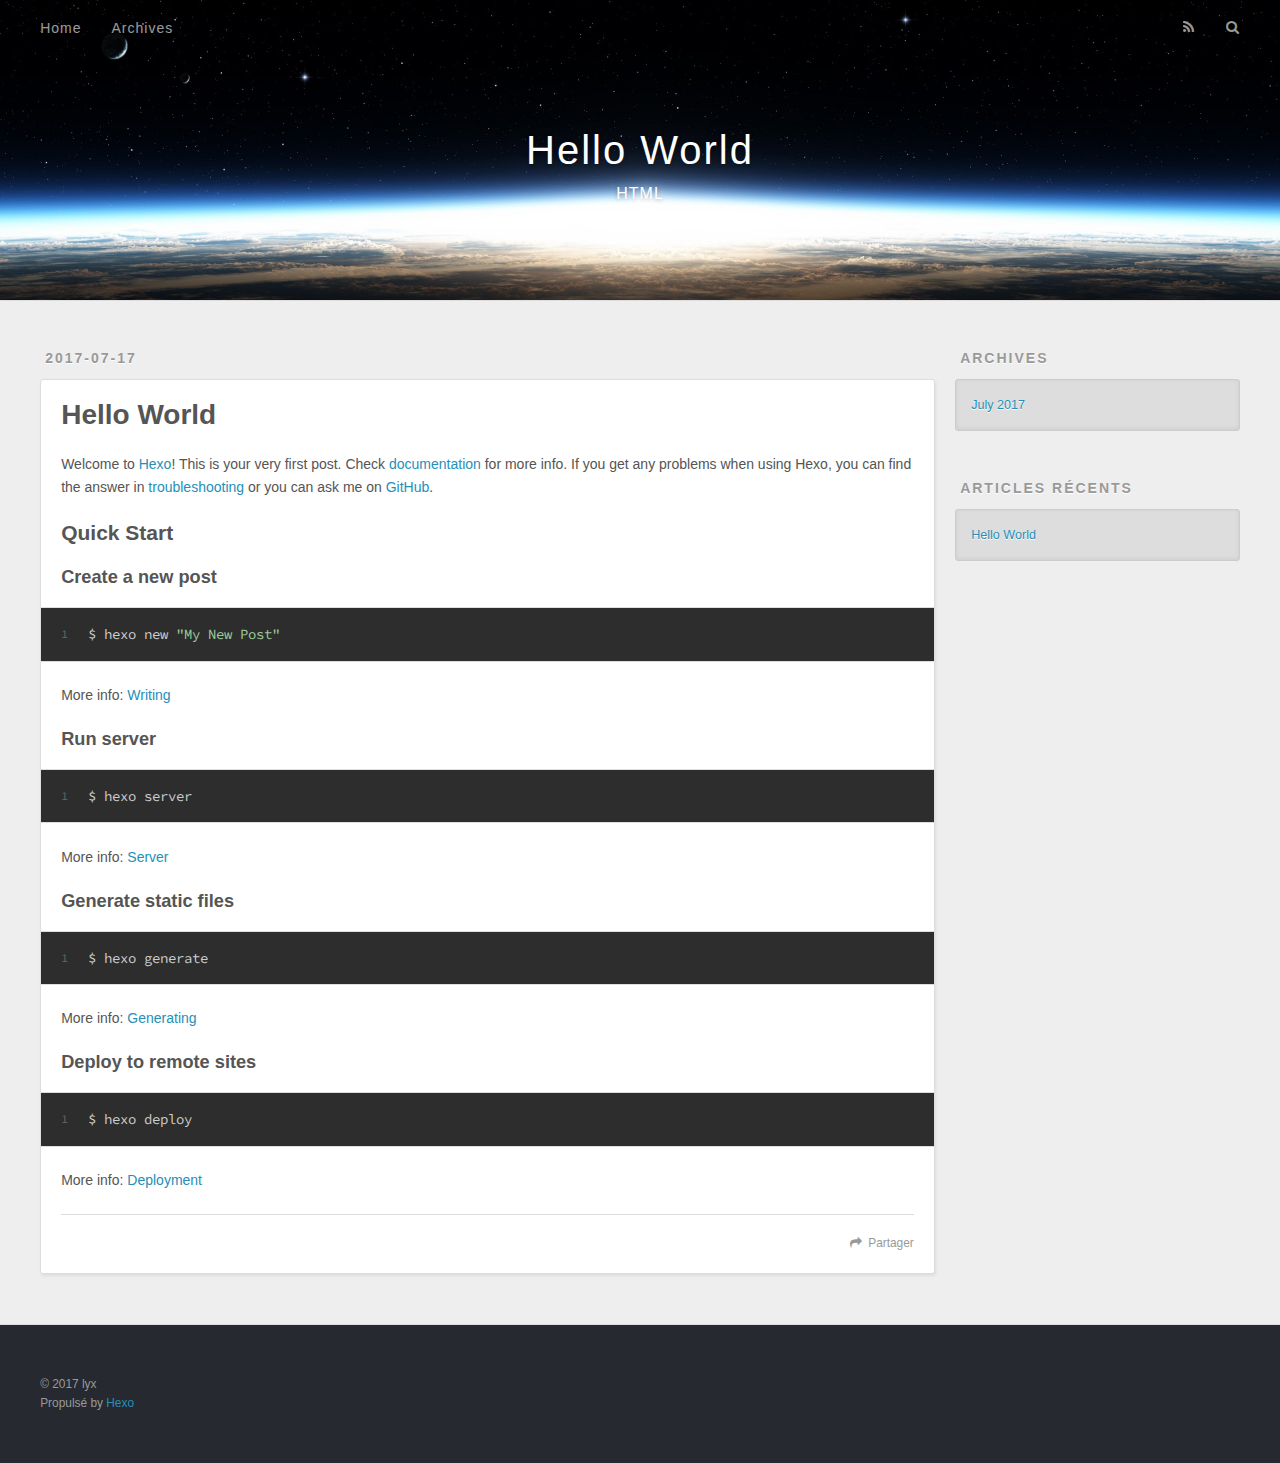
==== index.html @ d77c3e60 "Site updated: 2017-07-17 14:31:34" ====
<!DOCTYPE html>
<html>
<head>
  <meta charset="utf-8">
  
  <title>Hello World</title>
  <meta name="viewport" content="width=device-width, initial-scale=1, maximum-scale=1">
  <meta name="description" content="my blog">
<meta property="og:type" content="website">
<meta property="og:title" content="Hello World">
<meta property="og:url" content="http://yoursite.com/index.html">
<meta property="og:site_name" content="Hello World">
<meta property="og:description" content="my blog">
<meta name="twitter:card" content="summary">
<meta name="twitter:title" content="Hello World">
<meta name="twitter:description" content="my blog">
  
    <link rel="alternate" href="/atom.xml" title="Hello World" type="application/atom+xml">
  
  
    <link rel="icon" href="/favicon.png">
  
  
    <link href="//fonts.googleapis.com/css?family=Source+Code+Pro" rel="stylesheet" type="text/css">
  
  <link rel="stylesheet" href="/css/style.css">
  

</head>

<body>
  <div id="container">
    <div id="wrap">
      <header id="header">
  <div id="banner"></div>
  <div id="header-outer" class="outer">
    <div id="header-title" class="inner">
      <h1 id="logo-wrap">
        <a href="/" id="logo">Hello World</a>
      </h1>
      
        <h2 id="subtitle-wrap">
          <a href="/" id="subtitle">HTML</a>
        </h2>
      
    </div>
    <div id="header-inner" class="inner">
      <nav id="main-nav">
        <a id="main-nav-toggle" class="nav-icon"></a>
        
          <a class="main-nav-link" href="/">Home</a>
        
          <a class="main-nav-link" href="/archives">Archives</a>
        
      </nav>
      <nav id="sub-nav">
        
          <a id="nav-rss-link" class="nav-icon" href="/atom.xml" title="Flux RSS"></a>
        
        <a id="nav-search-btn" class="nav-icon" title="Rechercher"></a>
      </nav>
      <div id="search-form-wrap">
        <form action="//google.com/search" method="get" accept-charset="UTF-8" class="search-form"><input type="search" name="q" class="search-form-input" placeholder="Search"><button type="submit" class="search-form-submit">&#xF002;</button><input type="hidden" name="sitesearch" value="http://yoursite.com"></form>
      </div>
    </div>
  </div>
</header>
      <div class="outer">
        <section id="main">
  
    <article id="post-hello-world" class="article article-type-post" itemscope itemprop="blogPost">
  <div class="article-meta">
    <a href="/2017/07/17/hello-world/" class="article-date">
  <time datetime="2017-07-17T02:38:57.571Z" itemprop="datePublished">2017-07-17</time>
</a>
    
  </div>
  <div class="article-inner">
    
    
      <header class="article-header">
        
  
    <h1 itemprop="name">
      <a class="article-title" href="/2017/07/17/hello-world/">Hello World</a>
    </h1>
  

      </header>
    
    <div class="article-entry" itemprop="articleBody">
      
        <p>Welcome to <a href="https://hexo.io/" target="_blank" rel="external">Hexo</a>! This is your very first post. Check <a href="https://hexo.io/docs/" target="_blank" rel="external">documentation</a> for more info. If you get any problems when using Hexo, you can find the answer in <a href="https://hexo.io/docs/troubleshooting.html" target="_blank" rel="external">troubleshooting</a> or you can ask me on <a href="https://github.com/hexojs/hexo/issues" target="_blank" rel="external">GitHub</a>.</p>
<h2 id="Quick-Start"><a href="#Quick-Start" class="headerlink" title="Quick Start"></a>Quick Start</h2><h3 id="Create-a-new-post"><a href="#Create-a-new-post" class="headerlink" title="Create a new post"></a>Create a new post</h3><figure class="highlight bash"><table><tr><td class="gutter"><pre><div class="line">1</div></pre></td><td class="code"><pre><div class="line">$ hexo new <span class="string">"My New Post"</span></div></pre></td></tr></table></figure>
<p>More info: <a href="https://hexo.io/docs/writing.html" target="_blank" rel="external">Writing</a></p>
<h3 id="Run-server"><a href="#Run-server" class="headerlink" title="Run server"></a>Run server</h3><figure class="highlight bash"><table><tr><td class="gutter"><pre><div class="line">1</div></pre></td><td class="code"><pre><div class="line">$ hexo server</div></pre></td></tr></table></figure>
<p>More info: <a href="https://hexo.io/docs/server.html" target="_blank" rel="external">Server</a></p>
<h3 id="Generate-static-files"><a href="#Generate-static-files" class="headerlink" title="Generate static files"></a>Generate static files</h3><figure class="highlight bash"><table><tr><td class="gutter"><pre><div class="line">1</div></pre></td><td class="code"><pre><div class="line">$ hexo generate</div></pre></td></tr></table></figure>
<p>More info: <a href="https://hexo.io/docs/generating.html" target="_blank" rel="external">Generating</a></p>
<h3 id="Deploy-to-remote-sites"><a href="#Deploy-to-remote-sites" class="headerlink" title="Deploy to remote sites"></a>Deploy to remote sites</h3><figure class="highlight bash"><table><tr><td class="gutter"><pre><div class="line">1</div></pre></td><td class="code"><pre><div class="line">$ hexo deploy</div></pre></td></tr></table></figure>
<p>More info: <a href="https://hexo.io/docs/deployment.html" target="_blank" rel="external">Deployment</a></p>

      
    </div>
    <footer class="article-footer">
      <a data-url="http://yoursite.com/2017/07/17/hello-world/" data-id="cj57rt9ss0000copd40icc1t7" class="article-share-link">Partager</a>
      
      
    </footer>
  </div>
  
</article>


  

</section>
        
          <aside id="sidebar">
  
    

  
    

  
    
  
    
  <div class="widget-wrap">
    <h3 class="widget-title">Archives</h3>
    <div class="widget">
      <ul class="archive-list"><li class="archive-list-item"><a class="archive-list-link" href="/archives/2017/07/">July 2017</a></li></ul>
    </div>
  </div>


  
    
  <div class="widget-wrap">
    <h3 class="widget-title">Articles récents</h3>
    <div class="widget">
      <ul>
        
          <li>
            <a href="/2017/07/17/hello-world/">Hello World</a>
          </li>
        
      </ul>
    </div>
  </div>

  
</aside>
        
      </div>
      <footer id="footer">
  
  <div class="outer">
    <div id="footer-info" class="inner">
      &copy; 2017 lyx<br>
      Propulsé by <a href="http://hexo.io/" target="_blank">Hexo</a>
    </div>
  </div>
</footer>
    </div>
    <nav id="mobile-nav">
  
    <a href="/" class="mobile-nav-link">Home</a>
  
    <a href="/archives" class="mobile-nav-link">Archives</a>
  
</nav>
    

<script src="//ajax.googleapis.com/ajax/libs/jquery/2.0.3/jquery.min.js"></script>


  <link rel="stylesheet" href="/fancybox/jquery.fancybox.css">
  <script src="/fancybox/jquery.fancybox.pack.js"></script>


<script src="/js/script.js"></script>

  </div>
</body>
</html>
---- css/style.css ----
body {
  width: 100%;
}
body:before,
body:after {
  content: "";
  display: table;
}
body:after {
  clear: both;
}
html,
body,
div,
span,
applet,
object,
iframe,
h1,
h2,
h3,
h4,
h5,
h6,
p,
blockquote,
pre,
a,
abbr,
acronym,
address,
big,
cite,
code,
del,
dfn,
em,
img,
ins,
kbd,
q,
s,
samp,
small,
strike,
strong,
sub,
sup,
tt,
var,
dl,
dt,
dd,
ol,
ul,
li,
fieldset,
form,
label,
legend,
table,
caption,
tbody,
tfoot,
thead,
tr,
th,
td {
  margin: 0;
  padding: 0;
  border: 0;
  outline: 0;
  font-weight: inherit;
  font-style: inherit;
  font-family: inherit;
  font-size: 100%;
  vertical-align: baseline;
}
body {
  line-height: 1;
  color: #000;
  background: #fff;
}
ol,
ul {
  list-style: none;
}
table {
  border-collapse: separate;
  border-spacing: 0;
  vertical-align: middle;
}
caption,
th,
td {
  text-align: left;
  font-weight: normal;
  vertical-align: middle;
}
a img {
  border: none;
}
input,
button {
  margin: 0;
  padding: 0;
}
input::-moz-focus-inner,
button::-moz-focus-inner {
  border: 0;
  padding: 0;
}
@font-face {
  font-family: FontAwesome;
  font-style: normal;
  font-weight: normal;
  src: url("fonts/fontawesome-webfont.eot?v=#4.0.3");
  src: url("fonts/fontawesome-webfont.eot?#iefix&v=#4.0.3") format("embedded-opentype"), url("fonts/fontawesome-webfont.woff?v=#4.0.3") format("woff"), url("fonts/fontawesome-webfont.ttf?v=#4.0.3") format("truetype"), url("fonts/fontawesome-webfont.svg#fontawesomeregular?v=#4.0.3") format("svg");
}
html,
body,
#container {
  height: 100%;
}
body {
  background: #eee;
  font: 14px "Helvetica Neue", Helvetica, Arial, sans-serif;
  -webkit-text-size-adjust: 100%;
}
.outer {
  max-width: 1220px;
  margin: 0 auto;
  padding: 0 20px;
}
.outer:before,
.outer:after {
  content: "";
  display: table;
}
.outer:after {
  clear: both;
}
.inner {
  display: inline;
  float: left;
  width: 98.33333333333333%;
  margin: 0 0.833333333333333%;
}
.left,
.alignleft {
  float: left;
}
.right,
.alignright {
  float: right;
}
.clear {
  clear: both;
}
#container {
  position: relative;
}
.mobile-nav-on {
  overflow: hidden;
}
#wrap {
  height: 100%;
  width: 100%;
  position: absolute;
  top: 0;
  left: 0;
  -webkit-transition: 0.2s ease-out;
  -moz-transition: 0.2s ease-out;
  -ms-transition: 0.2s ease-out;
  transition: 0.2s ease-out;
  z-index: 1;
  background: #eee;
}
.mobile-nav-on #wrap {
  left: 280px;
}
@media screen and (min-width: 768px) {
  #main {
    display: inline;
    float: left;
    width: 73.33333333333333%;
    margin: 0 0.833333333333333%;
  }
}
.article-date,
.article-category-link,
.archive-year,
.widget-title {
  text-decoration: none;
  text-transform: uppercase;
  letter-spacing: 2px;
  color: #999;
  margin-bottom: 1em;
  margin-left: 5px;
  line-height: 1em;
  text-shadow: 0 1px #fff;
  font-weight: bold;
}
.article-inner,
.archive-article-inner {
  background: #fff;
  -webkit-box-shadow: 1px 2px 3px #ddd;
  box-shadow: 1px 2px 3px #ddd;
  border: 1px solid #ddd;
  border-radius: 3px;
}
.article-entry h1,
.widget h1 {
  font-size: 2em;
}
.article-entry h2,
.widget h2 {
  font-size: 1.5em;
}
.article-entry h3,
.widget h3 {
  font-size: 1.3em;
}
.article-entry h4,
.widget h4 {
  font-size: 1.2em;
}
.article-entry h5,
.widget h5 {
  font-size: 1em;
}
.article-entry h6,
.widget h6 {
  font-size: 1em;
  color: #999;
}
.article-entry hr,
.widget hr {
  border: 1px dashed #ddd;
}
.article-entry strong,
.widget strong {
  font-weight: bold;
}
.article-entry em,
.widget em,
.article-entry cite,
.widget cite {
  font-style: italic;
}
.article-entry sup,
.widget sup,
.article-entry sub,
.widget sub {
  font-size: 0.75em;
  line-height: 0;
  position: relative;
  vertical-align: baseline;
}
.article-entry sup,
.widget sup {
  top: -0.5em;
}
.article-entry sub,
.widget sub {
  bottom: -0.2em;
}
.article-entry small,
.widget small {
  font-size: 0.85em;
}
.article-entry acronym,
.widget acronym,
.article-entry abbr,
.widget abbr {
  border-bottom: 1px dotted;
}
.article-entry ul,
.widget ul,
.article-entry ol,
.widget ol,
.article-entry dl,
.widget dl {
  margin: 0 20px;
  line-height: 1.6em;
}
.article-entry ul ul,
.widget ul ul,
.article-entry ol ul,
.widget ol ul,
.article-entry ul ol,
.widget ul ol,
.article-entry ol ol,
.widget ol ol {
  margin-top: 0;
  margin-bottom: 0;
}
.article-entry ul,
.widget ul {
  list-style: disc;
}
.article-entry ol,
.widget ol {
  list-style: decimal;
}
.article-entry dt,
.widget dt {
  font-weight: bold;
}
#header {
  height: 300px;
  position: relative;
  border-bottom: 1px solid #ddd;
}
#header:before,
#header:after {
  content: "";
  position: absolute;
  left: 0;
  right: 0;
  height: 40px;
}
#header:before {
  top: 0;
  background: -webkit-linear-gradient(rgba(0,0,0,0.2), transparent);
  background: -moz-linear-gradient(rgba(0,0,0,0.2), transparent);
  background: -ms-linear-gradient(rgba(0,0,0,0.2), transparent);
  background: linear-gradient(rgba(0,0,0,0.2), transparent);
}
#header:after {
  bottom: 0;
  background: -webkit-linear-gradient(transparent, rgba(0,0,0,0.2));
  background: -moz-linear-gradient(transparent, rgba(0,0,0,0.2));
  background: -ms-linear-gradient(transparent, rgba(0,0,0,0.2));
  background: linear-gradient(transparent, rgba(0,0,0,0.2));
}
#header-outer {
  height: 100%;
  position: relative;
}
#header-inner {
  position: relative;
  overflow: hidden;
}
#banner {
  position: absolute;
  top: 0;
  left: 0;
  width: 100%;
  height: 100%;
  background: url("images/banner.jpg") center #000;
  -webkit-background-size: cover;
  -moz-background-size: cover;
  background-size: cover;
  z-index: -1;
}
#header-title {
  text-align: center;
  height: 40px;
  position: absolute;
  top: 50%;
  left: 0;
  margin-top: -20px;
}
#logo,
#subtitle {
  text-decoration: none;
  color: #fff;
  font-weight: 300;
  text-shadow: 0 1px 4px rgba(0,0,0,0.3);
}
#logo {
  font-size: 40px;
  line-height: 40px;
  letter-spacing: 2px;
}
#subtitle {
  font-size: 16px;
  line-height: 16px;
  letter-spacing: 1px;
}
#subtitle-wrap {
  margin-top: 16px;
}
#main-nav {
  float: left;
  margin-left: -15px;
}
.nav-icon,
.main-nav-link {
  float: left;
  color: #fff;
  opacity: 0.6;
  text-decoration: none;
  text-shadow: 0 1px rgba(0,0,0,0.2);
  -webkit-transition: opacity 0.2s;
  -moz-transition: opacity 0.2s;
  -ms-transition: opacity 0.2s;
  transition: opacity 0.2s;
  display: block;
  padding: 20px 15px;
}
.nav-icon:hover,
.main-nav-link:hover {
  opacity: 1;
}
.nav-icon {
  font-family: FontAwesome;
  text-align: center;
  font-size: 14px;
  width: 14px;
  height: 14px;
  padding: 20px 15px;
  position: relative;
  cursor: pointer;
}
.main-nav-link {
  font-weight: 300;
  letter-spacing: 1px;
}
@media screen and (max-width: 479px) {
  .main-nav-link {
    display: none;
  }
}
#main-nav-toggle {
  display: none;
}
#main-nav-toggle:before {
  content: "\f0c9";
}
@media screen and (max-width: 479px) {
  #main-nav-toggle {
    display: block;
  }
}
#sub-nav {
  float: right;
  margin-right: -15px;
}
#nav-rss-link:before {
  content: "\f09e";
}
#nav-search-btn:before {
  content: "\f002";
}
#search-form-wrap {
  position: absolute;
  top: 15px;
  width: 150px;
  height: 30px;
  right: -150px;
  opacity: 0;
  -webkit-transition: 0.2s ease-out;
  -moz-transition: 0.2s ease-out;
  -ms-transition: 0.2s ease-out;
  transition: 0.2s ease-out;
}
#search-form-wrap.on {
  opacity: 1;
  right: 0;
}
@media screen and (max-width: 479px) {
  #search-form-wrap {
    width: 100%;
    right: -100%;
  }
}
.search-form {
  position: absolute;
  top: 0;
  left: 0;
  right: 0;
  background: #fff;
  padding: 5px 15px;
  border-radius: 15px;
  -webkit-box-shadow: 0 0 10px rgba(0,0,0,0.3);
  box-shadow: 0 0 10px rgba(0,0,0,0.3);
}
.search-form-input {
  border: none;
  background: none;
  color: #555;
  width: 100%;
  font: 13px "Helvetica Neue", Helvetica, Arial, sans-serif;
  outline: none;
}
.search-form-input::-webkit-search-results-decoration,
.search-form-input::-webkit-search-cancel-button {
  -webkit-appearance: none;
}
.search-form-submit {
  position: absolute;
  top: 50%;
  right: 10px;
  margin-top: -7px;
  font: 13px FontAwesome;
  border: none;
  background: none;
  color: #bbb;
  cursor: pointer;
}
.search-form-submit:hover,
.search-form-submit:focus {
  color: #777;
}
.article {
  margin: 50px 0;
}
.article-inner {
  overflow: hidden;
}
.article-meta:before,
.article-meta:after {
  content: "";
  display: table;
}
.article-meta:after {
  clear: both;
}
.article-date {
  float: left;
}
.article-category {
  float: left;
  line-height: 1em;
  color: #ccc;
  text-shadow: 0 1px #fff;
  margin-left: 8px;
}
.article-category:before {
  content: "\2022";
}
.article-category-link {
  margin: 0 12px 1em;
}
.article-header {
  padding: 20px 20px 0;
}
.article-title {
  text-decoration: none;
  font-size: 2em;
  font-weight: bold;
  color: #555;
  line-height: 1.1em;
  -webkit-transition: color 0.2s;
  -moz-transition: color 0.2s;
  -ms-transition: color 0.2s;
  transition: color 0.2s;
}
a.article-title:hover {
  color: #258fb8;
}
.article-entry {
  color: #555;
  padding: 0 20px;
}
.article-entry:before,
.article-entry:after {
  content: "";
  display: table;
}
.article-entry:after {
  clear: both;
}
.article-entry p,
.article-entry table {
  line-height: 1.6em;
  margin: 1.6em 0;
}
.article-entry h1,
.article-entry h2,
.article-entry h3,
.article-entry h4,
.article-entry h5,
.article-entry h6 {
  font-weight: bold;
}
.article-entry h1,
.article-entry h2,
.article-entry h3,
.article-entry h4,
.article-entry h5,
.article-entry h6 {
  line-height: 1.1em;
  margin: 1.1em 0;
}
.article-entry a {
  color: #258fb8;
  text-decoration: none;
}
.article-entry a:hover {
  text-decoration: underline;
}
.article-entry ul,
.article-entry ol,
.article-entry dl {
  margin-top: 1.6em;
  margin-bottom: 1.6em;
}
.article-entry img,
.article-entry video {
  max-width: 100%;
  height: auto;
  display: block;
  margin: auto;
}
.article-entry iframe {
  border: none;
}
.article-entry table {
  width: 100%;
  border-collapse: collapse;
  border-spacing: 0;
}
.article-entry th {
  font-weight: bold;
  border-bottom: 3px solid #ddd;
  padding-bottom: 0.5em;
}
.article-entry td {
  border-bottom: 1px solid #ddd;
  padding: 10px 0;
}
.article-entry blockquote {
  font-family: Georgia, "Times New Roman", serif;
  font-size: 1.4em;
  margin: 1.6em 20px;
  text-align: center;
}
.article-entry blockquote footer {
  font-size: 14px;
  margin: 1.6em 0;
  font-family: "Helvetica Neue", Helvetica, Arial, sans-serif;
}
.article-entry blockquote footer cite:before {
  content: "—";
  padding: 0 0.5em;
}
.article-entry .pullquote {
  text-align: left;
  width: 45%;
  margin: 0;
}
.article-entry .pullquote.left {
  margin-left: 0.5em;
  margin-right: 1em;
}
.article-entry .pullquote.right {
  margin-right: 0.5em;
  margin-left: 1em;
}
.article-entry .caption {
  color: #999;
  display: block;
  font-size: 0.9em;
  margin-top: 0.5em;
  position: relative;
  text-align: center;
}
.article-entry .video-container {
  position: relative;
  padding-top: 56.25%;
  height: 0;
  overflow: hidden;
}
.article-entry .video-container iframe,
.article-entry .video-container object,
.article-entry .video-container embed {
  position: absolute;
  top: 0;
  left: 0;
  width: 100%;
  height: 100%;
  margin-top: 0;
}
.article-more-link a {
  display: inline-block;
  line-height: 1em;
  padding: 6px 15px;
  border-radius: 15px;
  background: #eee;
  color: #999;
  text-shadow: 0 1px #fff;
  text-decoration: none;
}
.article-more-link a:hover {
  background: #258fb8;
  color: #fff;
  text-decoration: none;
  text-shadow: 0 1px #1e7293;
}
.article-footer {
  font-size: 0.85em;
  line-height: 1.6em;
  border-top: 1px solid #ddd;
  padding-top: 1.6em;
  margin: 0 20px 20px;
}
.article-footer:before,
.article-footer:after {
  content: "";
  display: table;
}
.article-footer:after {
  clear: both;
}
.article-footer a {
  color: #999;
  text-decoration: none;
}
.article-footer a:hover {
  color: #555;
}
.article-tag-list-item {
  float: left;
  margin-right: 10px;
}
.article-tag-list-link:before {
  content: "#";
}
.article-comment-link {
  float: right;
}
.article-comment-link:before {
  content: "\f075";
  font-family: FontAwesome;
  padding-right: 8px;
}
.article-share-link {
  cursor: pointer;
  float: right;
  margin-left: 20px;
}
.article-share-link:before {
  content: "\f064";
  font-family: FontAwesome;
  padding-right: 6px;
}
#article-nav {
  position: relative;
}
#article-nav:before,
#article-nav:after {
  content: "";
  display: table;
}
#article-nav:after {
  clear: both;
}
@media screen and (min-width: 768px) {
  #article-nav {
    margin: 50px 0;
  }
  #article-nav:before {
    width: 8px;
    height: 8px;
    position: absolute;
    top: 50%;
    left: 50%;
    margin-top: -4px;
    margin-left: -4px;
    content: "";
    border-radius: 50%;
    background: #ddd;
    -webkit-box-shadow: 0 1px 2px #fff;
    box-shadow: 0 1px 2px #fff;
  }
}
.article-nav-link-wrap {
  text-decoration: none;
  text-shadow: 0 1px #fff;
  color: #999;
  -webkit-box-sizing: border-box;
  -moz-box-sizing: border-box;
  box-sizing: border-box;
  margin-top: 50px;
  text-align: center;
  display: block;
}
.article-nav-link-wrap:hover {
  color: #555;
}
@media screen and (min-width: 768px) {
  .article-nav-link-wrap {
    width: 50%;
    margin-top: 0;
  }
}
@media screen and (min-width: 768px) {
  #article-nav-newer {
    float: left;
    text-align: right;
    padding-right: 20px;
  }
}
@media screen and (min-width: 768px) {
  #article-nav-older {
    float: right;
    text-align: left;
    padding-left: 20px;
  }
}
.article-nav-caption {
  text-transform: uppercase;
  letter-spacing: 2px;
  color: #ddd;
  line-height: 1em;
  font-weight: bold;
}
#article-nav-newer .article-nav-caption {
  margin-right: -2px;
}
.article-nav-title {
  font-size: 0.85em;
  line-height: 1.6em;
  margin-top: 0.5em;
}
.article-share-box {
  position: absolute;
  display: none;
  background: #fff;
  -webkit-box-shadow: 1px 2px 10px rgba(0,0,0,0.2);
  box-shadow: 1px 2px 10px rgba(0,0,0,0.2);
  border-radius: 3px;
  margin-left: -145px;
  overflow: hidden;
  z-index: 1;
}
.article-share-box.on {
  display: block;
}
.article-share-input {
  width: 100%;
  background: none;
  -webkit-box-sizing: border-box;
  -moz-box-sizing: border-box;
  box-sizing: border-box;
  font: 14px "Helvetica Neue", Helvetica, Arial, sans-serif;
  padding: 0 15px;
  color: #555;
  outline: none;
  border: 1px solid #ddd;
  border-radius: 3px 3px 0 0;
  height: 36px;
  line-height: 36px;
}
.article-share-links {
  background: #eee;
}
.article-share-links:before,
.article-share-links:after {
  content: "";
  display: table;
}
.article-share-links:after {
  clear: both;
}
.article-share-twitter,
.article-share-facebook,
.article-share-pinterest,
.article-share-google {
  width: 50px;
  height: 36px;
  display: block;
  float: left;
  position: relative;
  color: #999;
  text-shadow: 0 1px #fff;
}
.article-share-twitter:before,
.article-share-facebook:before,
.article-share-pinterest:before,
.article-share-google:before {
  font-size: 20px;
  font-family: FontAwesome;
  width: 20px;
  height: 20px;
  position: absolute;
  top: 50%;
  left: 50%;
  margin-top: -10px;
  margin-left: -10px;
  text-align: center;
}
.article-share-twitter:hover,
.article-share-facebook:hover,
.article-share-pinterest:hover,
.article-share-google:hover {
  color: #fff;
}
.article-share-twitter:before {
  content: "\f099";
}
.article-share-twitter:hover {
  background: #00aced;
  text-shadow: 0 1px #008abe;
}
.article-share-facebook:before {
  content: "\f09a";
}
.article-share-facebook:hover {
  background: #3b5998;
  text-shadow: 0 1px #2f477a;
}
.article-share-pinterest:before {
  content: "\f0d2";
}
.article-share-pinterest:hover {
  background: #cb2027;
  text-shadow: 0 1px #a21a1f;
}
.article-share-google:before {
  content: "\f0d5";
}
.article-share-google:hover {
  background: #dd4b39;
  text-shadow: 0 1px #be3221;
}
.article-gallery {
  background: #000;
  position: relative;
}
.article-gallery-photos {
  position: relative;
  overflow: hidden;
}
.article-gallery-img {
  display: none;
  max-width: 100%;
}
.article-gallery-img:first-child {
  display: block;
}
.article-gallery-img.loaded {
  position: absolute;
  display: block;
}
.article-gallery-img img {
  display: block;
  max-width: 100%;
  margin: 0 auto;
}
#comments {
  background: #fff;
  -webkit-box-shadow: 1px 2px 3px #ddd;
  box-shadow: 1px 2px 3px #ddd;
  padding: 20px;
  border: 1px solid #ddd;
  border-radius: 3px;
  margin: 50px 0;
}
#comments a {
  color: #258fb8;
}
.archives-wrap {
  margin: 50px 0;
}
.archives:before,
.archives:after {
  content: "";
  display: table;
}
.archives:after {
  clear: both;
}
.archive-year-wrap {
  margin-bottom: 1em;
}
.archives {
  -webkit-column-gap: 10px;
  -moz-column-gap: 10px;
  column-gap: 10px;
}
@media screen and (min-width: 480px) and (max-width: 767px) {
  .archives {
    -webkit-column-count: 2;
    -moz-column-count: 2;
    column-count: 2;
  }
}
@media screen and (min-width: 768px) {
  .archives {
    -webkit-column-count: 3;
    -moz-column-count: 3;
    column-count: 3;
  }
}
.archive-article {
  -webkit-column-break-inside: avoid;
  page-break-inside: avoid;
  overflow: hidden;
  break-inside: avoid-column;
}
.archive-article-inner {
  padding: 10px;
  margin-bottom: 15px;
}
.archive-article-title {
  text-decoration: none;
  font-weight: bold;
  color: #555;
  -webkit-transition: color 0.2s;
  -moz-transition: color 0.2s;
  -ms-transition: color 0.2s;
  transition: color 0.2s;
  line-height: 1.6em;
}
.archive-article-title:hover {
  color: #258fb8;
}
.archive-article-footer {
  margin-top: 1em;
}
.archive-article-date {
  color: #999;
  text-decoration: none;
  font-size: 0.85em;
  line-height: 1em;
  margin-bottom: 0.5em;
  display: block;
}
#page-nav {
  margin: 50px auto;
  background: #fff;
  -webkit-box-shadow: 1px 2px 3px #ddd;
  box-shadow: 1px 2px 3px #ddd;
  border: 1px solid #ddd;
  border-radius: 3px;
  text-align: center;
  color: #999;
  overflow: hidden;
}
#page-nav:before,
#page-nav:after {
  content: "";
  display: table;
}
#page-nav:after {
  clear: both;
}
#page-nav a,
#page-nav span {
  padding: 10px 20px;
  line-height: 1;
  height: 2ex;
}
#page-nav a {
  color: #999;
  text-decoration: none;
}
#page-nav a:hover {
  background: #999;
  color: #fff;
}
#page-nav .prev {
  float: left;
}
#page-nav .next {
  float: right;
}
#page-nav .page-number {
  display: inline-block;
}
@media screen and (max-width: 479px) {
  #page-nav .page-number {
    display: none;
  }
}
#page-nav .current {
  color: #555;
  font-weight: bold;
}
#page-nav .space {
  color: #ddd;
}
#footer {
  background: #262a30;
  padding: 50px 0;
  border-top: 1px solid #ddd;
  color: #999;
}
#footer a {
  color: #258fb8;
  text-decoration: none;
}
#footer a:hover {
  text-decoration: underline;
}
#footer-info {
  line-height: 1.6em;
  font-size: 0.85em;
}
.article-entry pre,
.article-entry .highlight {
  background: #2d2d2d;
  margin: 0 -20px;
  padding: 15px 20px;
  border-style: solid;
  border-color: #ddd;
  border-width: 1px 0;
  overflow: auto;
  color: #ccc;
  line-height: 22.400000000000002px;
}
.article-entry .highlight .gutter pre,
.article-entry .gist .gist-file .gist-data .line-numbers {
  color: #666;
  font-size: 0.85em;
}
.article-entry pre,
.article-entry code {
  font-family: "Source Code Pro", Consolas, Monaco, Menlo, Consolas, monospace;
}
.article-entry code {
  background: #eee;
  text-shadow: 0 1px #fff;
  padding: 0 0.3em;
}
.article-entry pre code {
  background: none;
  text-shadow: none;
  padding: 0;
}
.article-entry .highlight pre {
  border: none;
  margin: 0;
  padding: 0;
}
.article-entry .highlight table {
  margin: 0;
  width: auto;
}
.article-entry .highlight td {
  border: none;
  padding: 0;
}
.article-entry .highlight figcaption {
  font-size: 0.85em;
  color: #999;
  line-height: 1em;
  margin-bottom: 1em;
}
.article-entry .highlight figcaption:before,
.article-entry .highlight figcaption:after {
  content: "";
  display: table;
}
.article-entry .highlight figcaption:after {
  clear: both;
}
.article-entry .highlight figcaption a {
  float: right;
}
.article-entry .highlight .gutter pre {
  text-align: right;
  padding-right: 20px;
}
.article-entry .highlight .line {
  height: 22.400000000000002px;
}
.article-entry .highlight .line.marked {
  background: #515151;
}
.article-entry .gist {
  margin: 0 -20px;
  border-style: solid;
  border-color: #ddd;
  border-width: 1px 0;
  background: #2d2d2d;
  padding: 15px 20px 15px 0;
}
.article-entry .gist .gist-file {
  border: none;
  font-family: "Source Code Pro", Consolas, Monaco, Menlo, Consolas, monospace;
  margin: 0;
}
.article-entry .gist .gist-file .gist-data {
  background: none;
  border: none;
}
.article-entry .gist .gist-file .gist-data .line-numbers {
  background: none;
  border: none;
  padding: 0 20px 0 0;
}
.article-entry .gist .gist-file .gist-data .line-data {
  padding: 0 !important;
}
.article-entry .gist .gist-file .highlight {
  margin: 0;
  padding: 0;
  border: none;
}
.article-entry .gist .gist-file .gist-meta {
  background: #2d2d2d;
  color: #999;
  font: 0.85em "Helvetica Neue", Helvetica, Arial, sans-serif;
  text-shadow: 0 0;
  padding: 0;
  margin-top: 1em;
  margin-left: 20px;
}
.article-entry .gist .gist-file .gist-meta a {
  color: #258fb8;
  font-weight: normal;
}
.article-entry .gist .gist-file .gist-meta a:hover {
  text-decoration: underline;
}
pre .comment,
pre .title {
  color: #999;
}
pre .variable,
pre .attribute,
pre .tag,
pre .regexp,
pre .ruby .constant,
pre .xml .tag .title,
pre .xml .pi,
pre .xml .doctype,
pre .html .doctype,
pre .css .id,
pre .css .class,
pre .css .pseudo {
  color: #f2777a;
}
pre .number,
pre .preprocessor,
pre .built_in,
pre .literal,
pre .params,
pre .constant {
  color: #f99157;
}
pre .class,
pre .ruby .class .title,
pre .css .rules .attribute {
  color: #9c9;
}
pre .string,
pre .value,
pre .inheritance,
pre .header,
pre .ruby .symbol,
pre .xml .cdata {
  color: #9c9;
}
pre .css .hexcolor {
  color: #6cc;
}
pre .function,
pre .python .decorator,
pre .python .title,
pre .ruby .function .title,
pre .ruby .title .keyword,
pre .perl .sub,
pre .javascript .title,
pre .coffeescript .title {
  color: #69c;
}
pre .keyword,
pre .javascript .function {
  color: #c9c;
}
@media screen and (max-width: 479px) {
  #mobile-nav {
    position: absolute;
    top: 0;
    left: 0;
    width: 280px;
    height: 100%;
    background: #191919;
    border-right: 1px solid #fff;
  }
}
@media screen and (max-width: 479px) {
  .mobile-nav-link {
    display: block;
    color: #999;
    text-decoration: none;
    padding: 15px 20px;
    font-weight: bold;
  }
  .mobile-nav-link:hover {
    color: #fff;
  }
}
@media screen and (min-width: 768px) {
  #sidebar {
    display: inline;
    float: left;
    width: 23.333333333333332%;
    margin: 0 0.833333333333333%;
  }
}
.widget-wrap {
  margin: 50px 0;
}
.widget {
  color: #777;
  text-shadow: 0 1px #fff;
  background: #ddd;
  -webkit-box-shadow: 0 -1px 4px #ccc inset;
  box-shadow: 0 -1px 4px #ccc inset;
  border: 1px solid #ccc;
  padding: 15px;
  border-radius: 3px;
}
.widget a {
  color: #258fb8;
  text-decoration: none;
}
.widget a:hover {
  text-decoration: underline;
}
.widget ul ul,
.widget ol ul,
.widget dl ul,
.widget ul ol,
.widget ol ol,
.widget dl ol,
.widget ul dl,
.widget ol dl,
.widget dl dl {
  margin-left: 15px;
  list-style: disc;
}
.widget {
  line-height: 1.6em;
  word-wrap: break-word;
  font-size: 0.9em;
}
.widget ul,
.widget ol {
  list-style: none;
  margin: 0;
}
.widget ul ul,
.widget ol ul,
.widget ul ol,
.widget ol ol {
  margin: 0 20px;
}
.widget ul ul,
.widget ol ul {
  list-style: disc;
}
.widget ul ol,
.widget ol ol {
  list-style: decimal;
}
.category-list-count,
.tag-list-count,
.archive-list-count {
  padding-left: 5px;
  color: #999;
  font-size: 0.85em;
}
.category-list-count:before,
.tag-list-count:before,
.archive-list-count:before {
  content: "(";
}
.category-list-count:after,
.tag-list-count:after,
.archive-list-count:after {
  content: ")";
}
.tagcloud a {
  margin-right: 5px;
  display: inline-block;
}
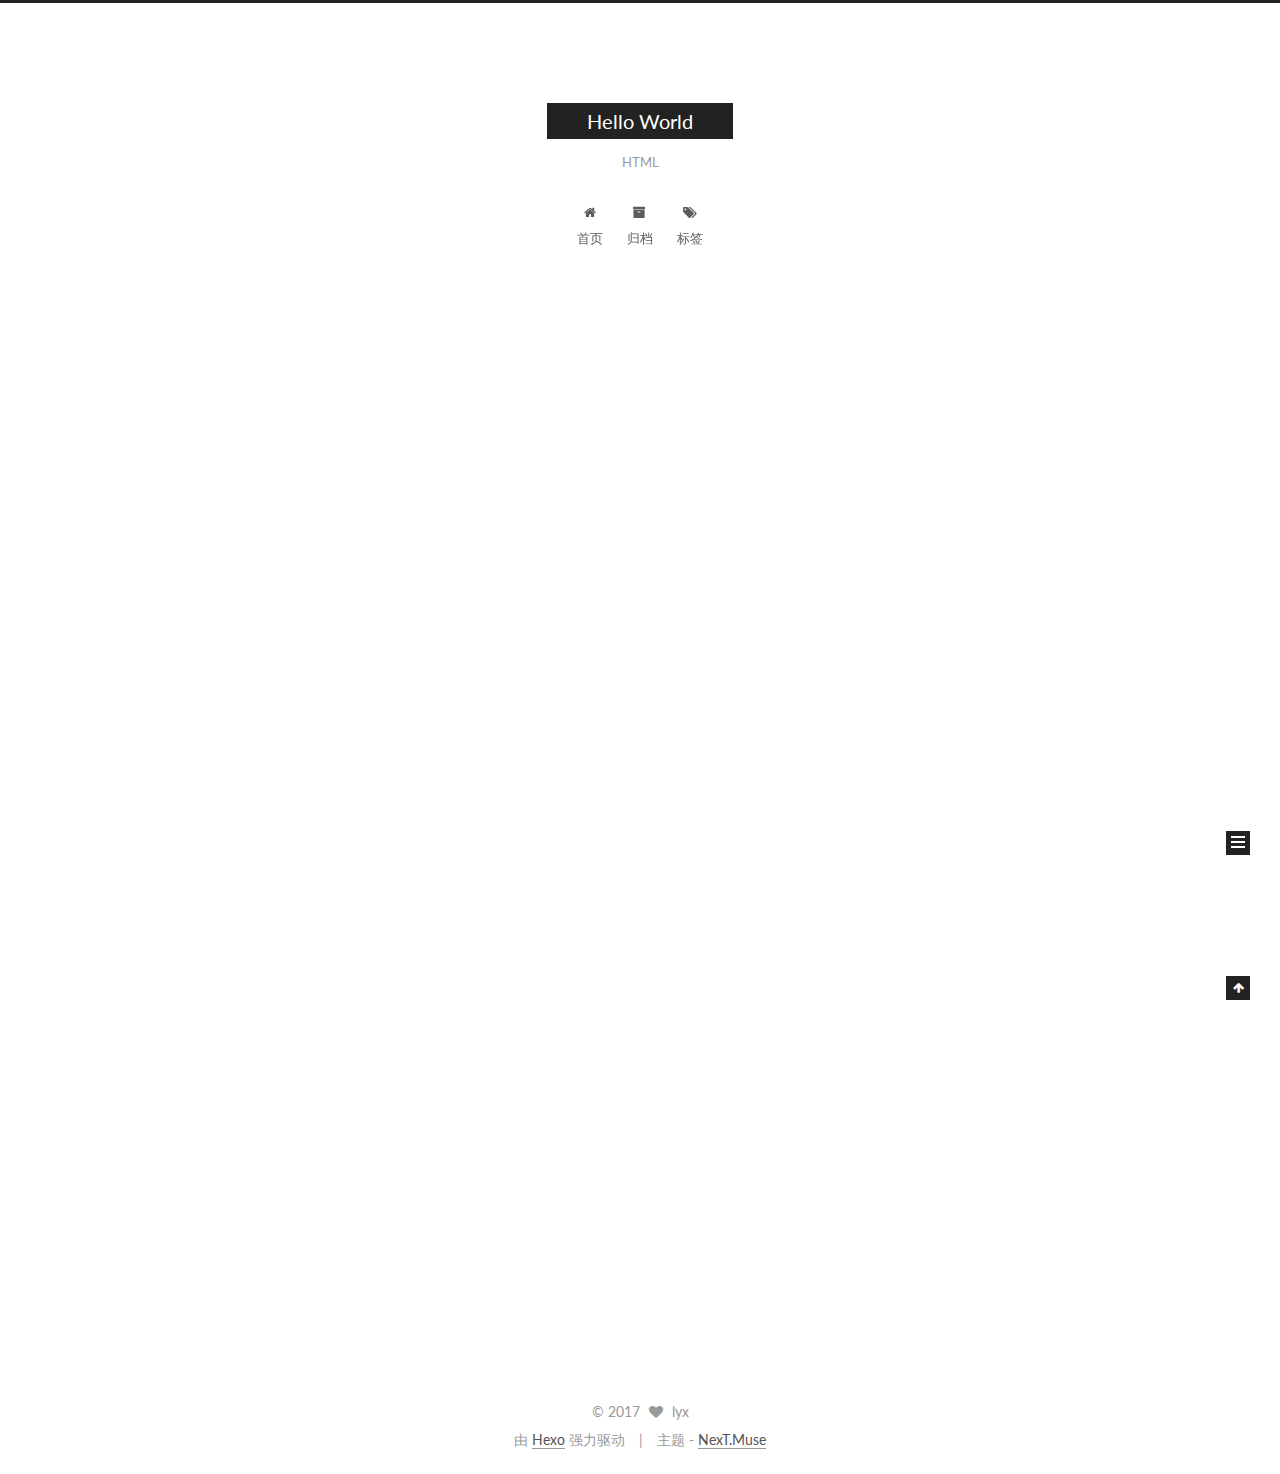
==== commit 82b63190: "Site updated: 2017-07-17 16:02:49" ====
--- a/index.html
+++ b/index.html
@@ -1,11 +1,99 @@
 <!DOCTYPE html>
-<html>
+
+
+
+  
+
+
+<html class="theme-next muse use-motion" lang="zh-Hans">
 <head>
-  <meta charset="utf-8">
-  
-  <title>Hello World</title>
-  <meta name="viewport" content="width=device-width, initial-scale=1, maximum-scale=1">
-  <meta name="description" content="my blog">
+  <meta charset="UTF-8"/>
+<meta http-equiv="X-UA-Compatible" content="IE=edge" />
+<meta name="viewport" content="width=device-width, initial-scale=1, maximum-scale=1"/>
+
+
+
+
+
+
+
+
+
+<meta http-equiv="Cache-Control" content="no-transform" />
+<meta http-equiv="Cache-Control" content="no-siteapp" />
+
+
+
+
+
+
+
+
+
+
+
+
+
+
+
+  
+  
+  <link href="/lib/fancybox/source/jquery.fancybox.css?v=2.1.5" rel="stylesheet" type="text/css" />
+
+
+
+
+  
+  
+  
+  
+
+  
+    
+    
+  
+
+  
+
+  
+
+  
+
+  
+
+  
+    
+    
+    <link href="//fonts.googleapis.com/css?family=Lato:300,300italic,400,400italic,700,700italic&subset=latin,latin-ext" rel="stylesheet" type="text/css">
+  
+
+
+
+
+
+
+<link href="/lib/font-awesome/css/font-awesome.min.css?v=4.6.2" rel="stylesheet" type="text/css" />
+
+<link href="/css/main.css?v=5.1.1" rel="stylesheet" type="text/css" />
+
+
+  <meta name="keywords" content="Hexo, NexT" />
+
+
+
+
+
+
+
+
+  <link rel="shortcut icon" type="image/x-icon" href="/favicon.ico?v=5.1.1" />
+
+
+
+
+
+
+<meta name="description" content="my blog">
 <meta property="og:type" content="website">
 <meta property="og:title" content="Hello World">
 <meta property="og:url" content="http://yoursite.com/index.html">
@@ -14,83 +102,229 @@
 <meta name="twitter:card" content="summary">
 <meta name="twitter:title" content="Hello World">
 <meta name="twitter:description" content="my blog">
-  
-    <link rel="alternate" href="/atom.xml" title="Hello World" type="application/atom+xml">
-  
-  
-    <link rel="icon" href="/favicon.png">
-  
-  
-    <link href="//fonts.googleapis.com/css?family=Source+Code+Pro" rel="stylesheet" type="text/css">
-  
-  <link rel="stylesheet" href="/css/style.css">
-  
+
+
+
+<script type="text/javascript" id="hexo.configurations">
+  var NexT = window.NexT || {};
+  var CONFIG = {
+    root: '/',
+    scheme: 'Muse',
+    sidebar: {"position":"left","display":"post","offset":12,"offset_float":0,"b2t":false,"scrollpercent":false,"onmobile":false},
+    fancybox: true,
+    motion: true,
+    duoshuo: {
+      userId: '0',
+      author: '博主'
+    },
+    algolia: {
+      applicationID: '',
+      apiKey: '',
+      indexName: '',
+      hits: {"per_page":10},
+      labels: {"input_placeholder":"Search for Posts","hits_empty":"We didn't find any results for the search: ${query}","hits_stats":"${hits} results found in ${time} ms"}
+    }
+  };
+</script>
+
+
+
+  <link rel="canonical" href="http://yoursite.com/"/>
+
+
+
+
+
+  <title>Hello World</title>
+  
+
+
+
+
+
+
+
+
+
+
+
+
+
 
 </head>
 
-<body>
-  <div id="container">
-    <div id="wrap">
-      <header id="header">
-  <div id="banner"></div>
-  <div id="header-outer" class="outer">
-    <div id="header-title" class="inner">
-      <h1 id="logo-wrap">
-        <a href="/" id="logo">Hello World</a>
-      </h1>
-      
-        <h2 id="subtitle-wrap">
-          <a href="/" id="subtitle">HTML</a>
-        </h2>
-      
+<body itemscope itemtype="http://schema.org/WebPage" lang="zh-Hans">
+
+  
+  
+    
+  
+
+  <div class="container sidebar-position-left 
+   page-home 
+ ">
+    <div class="headband"></div>
+
+    <header id="header" class="header" itemscope itemtype="http://schema.org/WPHeader">
+      <div class="header-inner"><div class="site-brand-wrapper">
+  <div class="site-meta ">
+    
+
+    <div class="custom-logo-site-title">
+      <a href="/"  class="brand" rel="start">
+        <span class="logo-line-before"><i></i></span>
+        <span class="site-title">Hello World</span>
+        <span class="logo-line-after"><i></i></span>
+      </a>
     </div>
-    <div id="header-inner" class="inner">
-      <nav id="main-nav">
-        <a id="main-nav-toggle" class="nav-icon"></a>
-        
-          <a class="main-nav-link" href="/">Home</a>
-        
-          <a class="main-nav-link" href="/archives">Archives</a>
-        
-      </nav>
-      <nav id="sub-nav">
-        
-          <a id="nav-rss-link" class="nav-icon" href="/atom.xml" title="Flux RSS"></a>
-        
-        <a id="nav-search-btn" class="nav-icon" title="Rechercher"></a>
-      </nav>
-      <div id="search-form-wrap">
-        <form action="//google.com/search" method="get" accept-charset="UTF-8" class="search-form"><input type="search" name="q" class="search-form-input" placeholder="Search"><button type="submit" class="search-form-submit">&#xF002;</button><input type="hidden" name="sitesearch" value="http://yoursite.com"></form>
-      </div>
-    </div>
+      
+        <p class="site-subtitle">HTML</p>
+      
   </div>
-</header>
-      <div class="outer">
-        <section id="main">
-  
-    <article id="post-hello-world" class="article article-type-post" itemscope itemprop="blogPost">
-  <div class="article-meta">
-    <a href="/2017/07/17/hello-world/" class="article-date">
-  <time datetime="2017-07-17T02:38:57.571Z" itemprop="datePublished">2017-07-17</time>
-</a>
-    
+
+  <div class="site-nav-toggle">
+    <button>
+      <span class="btn-bar"></span>
+      <span class="btn-bar"></span>
+      <span class="btn-bar"></span>
+    </button>
   </div>
-  <div class="article-inner">
-    
-    
-      <header class="article-header">
-        
-  
-    <h1 itemprop="name">
-      <a class="article-title" href="/2017/07/17/hello-world/">Hello World</a>
-    </h1>
-  
-
+</div>
+
+<nav class="site-nav">
+  
+
+  
+    <ul id="menu" class="menu">
+      
+        
+        <li class="menu-item menu-item-home">
+          <a href="/" rel="section">
+            
+              <i class="menu-item-icon fa fa-fw fa-home"></i> <br />
+            
+            首页
+          </a>
+        </li>
+      
+        
+        <li class="menu-item menu-item-archives">
+          <a href="/archives/" rel="section">
+            
+              <i class="menu-item-icon fa fa-fw fa-archive"></i> <br />
+            
+            归档
+          </a>
+        </li>
+      
+        
+        <li class="menu-item menu-item-tags">
+          <a href="/tags/" rel="section">
+            
+              <i class="menu-item-icon fa fa-fw fa-tags"></i> <br />
+            
+            标签
+          </a>
+        </li>
+      
+
+      
+    </ul>
+  
+
+  
+</nav>
+
+
+
+ </div>
+    </header>
+
+    <main id="main" class="main">
+      <div class="main-inner">
+        <div class="content-wrap">
+          <div id="content" class="content">
+            
+  <section id="posts" class="posts-expand">
+    
+      
+
+  
+
+  
+  
+  
+
+  <article class="post post-type-normal " itemscope itemtype="http://schema.org/Article">
+    <link itemprop="mainEntityOfPage" href="http://yoursite.com/2017/07/17/hello-world/">
+
+    <span hidden itemprop="author" itemscope itemtype="http://schema.org/Person">
+      <meta itemprop="name" content="lyx">
+      <meta itemprop="description" content="">
+      <meta itemprop="image" content="/images/avatar.gif">
+    </span>
+
+    <span hidden itemprop="publisher" itemscope itemtype="http://schema.org/Organization">
+      <meta itemprop="name" content="Hello World">
+    </span>
+
+    
+      <header class="post-header">
+
+        
+        
+          <h1 class="post-title" itemprop="name headline">
+                
+                <a class="post-title-link" href="/2017/07/17/hello-world/" itemprop="url">Hello World</a></h1>
+        
+
+        <div class="post-meta">
+          <span class="post-time">
+            
+              <span class="post-meta-item-icon">
+                <i class="fa fa-calendar-o"></i>
+              </span>
+              
+                <span class="post-meta-item-text">发表于</span>
+              
+              <time title="创建于" itemprop="dateCreated datePublished" datetime="2017-07-17T10:38:57+08:00">
+                2017-07-17
+              </time>
+            
+
+            
+
+            
+          </span>
+
+          
+
+          
+            
+          
+
+          
+          
+
+          
+
+          
+
+          
+
+        </div>
       </header>
     
-    <div class="article-entry" itemprop="articleBody">
-      
-        <p>Welcome to <a href="https://hexo.io/" target="_blank" rel="external">Hexo</a>! This is your very first post. Check <a href="https://hexo.io/docs/" target="_blank" rel="external">documentation</a> for more info. If you get any problems when using Hexo, you can find the answer in <a href="https://hexo.io/docs/troubleshooting.html" target="_blank" rel="external">troubleshooting</a> or you can ask me on <a href="https://github.com/hexojs/hexo/issues" target="_blank" rel="external">GitHub</a>.</p>
+
+    <div class="post-body" itemprop="articleBody">
+
+      
+      
+
+      
+        
+          
+            <p>Welcome to <a href="https://hexo.io/" target="_blank" rel="external">Hexo</a>! This is your very first post. Check <a href="https://hexo.io/docs/" target="_blank" rel="external">documentation</a> for more info. If you get any problems when using Hexo, you can find the answer in <a href="https://hexo.io/docs/troubleshooting.html" target="_blank" rel="external">troubleshooting</a> or you can ask me on <a href="https://github.com/hexojs/hexo/issues" target="_blank" rel="external">GitHub</a>.</p>
 <h2 id="Quick-Start"><a href="#Quick-Start" class="headerlink" title="Quick Start"></a>Quick Start</h2><h3 id="Create-a-new-post"><a href="#Create-a-new-post" class="headerlink" title="Create a new post"></a>Create a new post</h3><figure class="highlight bash"><table><tr><td class="gutter"><pre><div class="line">1</div></pre></td><td class="code"><pre><div class="line">$ hexo new <span class="string">"My New Post"</span></div></pre></td></tr></table></figure>
 <p>More info: <a href="https://hexo.io/docs/writing.html" target="_blank" rel="external">Writing</a></p>
 <h3 id="Run-server"><a href="#Run-server" class="headerlink" title="Run server"></a>Run server</h3><figure class="highlight bash"><table><tr><td class="gutter"><pre><div class="line">1</div></pre></td><td class="code"><pre><div class="line">$ hexo server</div></pre></td></tr></table></figure>
@@ -100,88 +334,283 @@
 <h3 id="Deploy-to-remote-sites"><a href="#Deploy-to-remote-sites" class="headerlink" title="Deploy to remote sites"></a>Deploy to remote sites</h3><figure class="highlight bash"><table><tr><td class="gutter"><pre><div class="line">1</div></pre></td><td class="code"><pre><div class="line">$ hexo deploy</div></pre></td></tr></table></figure>
 <p>More info: <a href="https://hexo.io/docs/deployment.html" target="_blank" rel="external">Deployment</a></p>
 
+          
+        
       
     </div>
-    <footer class="article-footer">
-      <a data-url="http://yoursite.com/2017/07/17/hello-world/" data-id="cj57rt9ss0000copd40icc1t7" class="article-share-link">Partager</a>
-      
+
+    <div>
+      
+    </div>
+
+    <div>
+      
+    </div>
+
+    <div>
+      
+    </div>
+
+    <footer class="post-footer">
+      
+
+      
+
+      
+
+      
+      
+        <div class="post-eof"></div>
       
     </footer>
-  </div>
-  
-</article>
-
-
-  
-
-</section>
-        
-          <aside id="sidebar">
-  
-    
-
-  
-    
-
-  
-    
-  
-    
-  <div class="widget-wrap">
-    <h3 class="widget-title">Archives</h3>
-    <div class="widget">
-      <ul class="archive-list"><li class="archive-list-item"><a class="archive-list-link" href="/archives/2017/07/">July 2017</a></li></ul>
+  </article>
+
+
+    
+  </section>
+
+  
+
+
+          </div>
+          
+
+
+          
+
+        </div>
+        
+          
+  
+  <div class="sidebar-toggle">
+    <div class="sidebar-toggle-line-wrap">
+      <span class="sidebar-toggle-line sidebar-toggle-line-first"></span>
+      <span class="sidebar-toggle-line sidebar-toggle-line-middle"></span>
+      <span class="sidebar-toggle-line sidebar-toggle-line-last"></span>
     </div>
   </div>
 
-
-  
-    
-  <div class="widget-wrap">
-    <h3 class="widget-title">Articles récents</h3>
-    <div class="widget">
-      <ul>
-        
-          <li>
-            <a href="/2017/07/17/hello-world/">Hello World</a>
-          </li>
-        
-      </ul>
+  <aside id="sidebar" class="sidebar">
+    
+    <div class="sidebar-inner">
+
+      
+
+      
+
+      <section class="site-overview sidebar-panel sidebar-panel-active">
+        <div class="site-author motion-element" itemprop="author" itemscope itemtype="http://schema.org/Person">
+          <img class="site-author-image" itemprop="image"
+               src="/images/avatar.gif"
+               alt="lyx" />
+          <p class="site-author-name" itemprop="name">lyx</p>
+           
+              <p class="site-description motion-element" itemprop="description">my blog</p>
+          
+        </div>
+        <nav class="site-state motion-element">
+
+          
+            <div class="site-state-item site-state-posts">
+              <a href="/archives/">
+                <span class="site-state-item-count">1</span>
+                <span class="site-state-item-name">日志</span>
+              </a>
+            </div>
+          
+
+          
+
+          
+
+        </nav>
+
+        
+
+        <div class="links-of-author motion-element">
+          
+        </div>
+
+        
+        
+
+        
+        
+
+        
+
+
+      </section>
+
+      
+
+      
+
     </div>
+  </aside>
+
+
+        
+      </div>
+    </main>
+
+    <footer id="footer" class="footer">
+      <div class="footer-inner">
+        <div class="copyright" >
+  
+  &copy; 
+  <span itemprop="copyrightYear">2017</span>
+  <span class="with-love">
+    <i class="fa fa-heart"></i>
+  </span>
+  <span class="author" itemprop="copyrightHolder">lyx</span>
+</div>
+
+
+<div class="powered-by">
+  由 <a class="theme-link" href="https://hexo.io">Hexo</a> 强力驱动
+</div>
+
+<div class="theme-info">
+  主题 -
+  <a class="theme-link" href="https://github.com/iissnan/hexo-theme-next">
+    NexT.Muse
+  </a>
+</div>
+
+
+        
+
+        
+      </div>
+    </footer>
+
+    
+      <div class="back-to-top">
+        <i class="fa fa-arrow-up"></i>
+        
+      </div>
+    
+
   </div>
 
   
-</aside>
-        
-      </div>
-      <footer id="footer">
-  
-  <div class="outer">
-    <div id="footer-info" class="inner">
-      &copy; 2017 lyx<br>
-      Propulsé by <a href="http://hexo.io/" target="_blank">Hexo</a>
-    </div>
-  </div>
-</footer>
-    </div>
-    <nav id="mobile-nav">
-  
-    <a href="/" class="mobile-nav-link">Home</a>
-  
-    <a href="/archives" class="mobile-nav-link">Archives</a>
-  
-</nav>
-    
-
-<script src="//ajax.googleapis.com/ajax/libs/jquery/2.0.3/jquery.min.js"></script>
-
-
-  <link rel="stylesheet" href="/fancybox/jquery.fancybox.css">
-  <script src="/fancybox/jquery.fancybox.pack.js"></script>
-
-
-<script src="/js/script.js"></script>
-
-  </div>
+
+<script type="text/javascript">
+  if (Object.prototype.toString.call(window.Promise) !== '[object Function]') {
+    window.Promise = null;
+  }
+</script>
+
+
+
+
+
+
+
+
+
+  
+
+
+
+
+
+
+
+
+
+
+
+
+  
+  <script type="text/javascript" src="/lib/jquery/index.js?v=2.1.3"></script>
+
+  
+  <script type="text/javascript" src="/lib/fastclick/lib/fastclick.min.js?v=1.0.6"></script>
+
+  
+  <script type="text/javascript" src="/lib/jquery_lazyload/jquery.lazyload.js?v=1.9.7"></script>
+
+  
+  <script type="text/javascript" src="/lib/velocity/velocity.min.js?v=1.2.1"></script>
+
+  
+  <script type="text/javascript" src="/lib/velocity/velocity.ui.min.js?v=1.2.1"></script>
+
+  
+  <script type="text/javascript" src="/lib/fancybox/source/jquery.fancybox.pack.js?v=2.1.5"></script>
+
+
+  
+
+
+  <script type="text/javascript" src="/js/src/utils.js?v=5.1.1"></script>
+
+  <script type="text/javascript" src="/js/src/motion.js?v=5.1.1"></script>
+
+
+
+  
+  
+
+  
+    <script type="text/javascript" src="/js/src/scrollspy.js?v=5.1.1"></script>
+<script type="text/javascript" src="/js/src/post-details.js?v=5.1.1"></script>
+
+  
+
+  
+
+
+  <script type="text/javascript" src="/js/src/bootstrap.js?v=5.1.1"></script>
+
+
+
+  
+
+
+  
+
+
+
+
+	
+
+
+
+
+
+  
+
+
+
+
+
+  
+
+
+
+
+
+
+  
+
+
+
+
+
+  
+
+  
+
+  
+
+  
+
+  
+
+  
+
 </body>
-</html>+</html>
--- a/css/main.css
+++ b/css/main.css
@@ -0,0 +1,2518 @@
+/* normalize.css v3.0.2 | MIT License | git.io/normalize */
+html {
+  font-family: sans-serif; /* 1 */
+  -ms-text-size-adjust: 100%; /* 2 */
+  -webkit-text-size-adjust: 100%; /* 2 */
+}
+body {
+  margin: 0;
+}
+article,
+aside,
+details,
+figcaption,
+figure,
+footer,
+header,
+hgroup,
+main,
+menu,
+nav,
+section,
+summary {
+  display: block;
+}
+audio,
+canvas,
+progress,
+video {
+  display: inline-block; /* 1 */
+  vertical-align: baseline; /* 2 */
+}
+audio:not([controls]) {
+  display: none;
+  height: 0;
+}
+[hidden],
+template {
+  display: none;
+}
+a {
+  background-color: transparent;
+}
+a:active,
+a:hover {
+  outline: 0;
+}
+abbr[title] {
+  border-bottom: 1px dotted;
+}
+b,
+strong {
+  font-weight: bold;
+}
+dfn {
+  font-style: italic;
+}
+h1 {
+  font-size: 2em;
+  margin: 0.67em 0;
+}
+mark {
+  background: #ff0;
+  color: #000;
+}
+small {
+  font-size: 80%;
+}
+sub,
+sup {
+  font-size: 75%;
+  line-height: 0;
+  position: relative;
+  vertical-align: baseline;
+}
+sup {
+  top: -0.5em;
+}
+sub {
+  bottom: -0.25em;
+}
+img {
+  border: 0;
+}
+svg:not(:root) {
+  overflow: hidden;
+}
+figure {
+  margin: 1em 40px;
+}
+hr {
+  -moz-box-sizing: content-box;
+  box-sizing: content-box;
+  height: 0;
+}
+pre {
+  overflow: auto;
+}
+code,
+kbd,
+pre,
+samp {
+  font-family: monospace, monospace;
+  font-size: 1em;
+}
+button,
+input,
+optgroup,
+select,
+textarea {
+  color: inherit; /* 1 */
+  font: inherit; /* 2 */
+  margin: 0; /* 3 */
+}
+button {
+  overflow: visible;
+}
+button,
+select {
+  text-transform: none;
+}
+button,
+html input[type="button"],
+input[type="reset"],
+input[type="submit"] {
+  -webkit-appearance: button; /* 2 */
+  cursor: pointer; /* 3 */
+}
+button[disabled],
+html input[disabled] {
+  cursor: default;
+}
+button::-moz-focus-inner,
+input::-moz-focus-inner {
+  border: 0;
+  padding: 0;
+}
+input {
+  line-height: normal;
+}
+input[type="checkbox"],
+input[type="radio"] {
+  box-sizing: border-box; /* 1 */
+  padding: 0; /* 2 */
+}
+input[type="number"]::-webkit-inner-spin-button,
+input[type="number"]::-webkit-outer-spin-button {
+  height: auto;
+}
+input[type="search"] {
+  -webkit-appearance: textfield; /* 1 */
+  -moz-box-sizing: content-box;
+  -webkit-box-sizing: content-box; /* 2 */
+  box-sizing: content-box;
+}
+input[type="search"]::-webkit-search-cancel-button,
+input[type="search"]::-webkit-search-decoration {
+  -webkit-appearance: none;
+}
+fieldset {
+  border: 1px solid #c0c0c0;
+  margin: 0 2px;
+  padding: 0.35em 0.625em 0.75em;
+}
+legend {
+  border: 0; /* 1 */
+  padding: 0; /* 2 */
+}
+textarea {
+  overflow: auto;
+}
+optgroup {
+  font-weight: bold;
+}
+table {
+  border-collapse: collapse;
+  border-spacing: 0;
+}
+td,
+th {
+  padding: 0;
+}
+::selection {
+  background: #262a30;
+  color: #fff;
+}
+body {
+  position: relative;
+  font-family: 'Lato', "PingFang SC", "Microsoft YaHei", sans-serif;
+  font-size: 14px;
+  line-height: 2;
+  color: #555;
+  background: #fff;
+}
+@media (max-width: 767px) {
+  body {
+    padding-right: 0 !important;
+  }
+}
+@media (min-width: 768px) and (max-width: 991px) {
+  body {
+    padding-right: 0 !important;
+  }
+}
+@media (min-width: 1600px) {
+  body {
+    font-size: 16px;
+  }
+}
+h1,
+h2,
+h3,
+h4,
+h5,
+h6 {
+  margin: 0;
+  padding: 0;
+  font-weight: bold;
+  line-height: 1.5;
+  font-family: 'Lato', "PingFang SC", "Microsoft YaHei", sans-serif;
+}
+h2,
+h3,
+h4,
+h5,
+h6 {
+  margin: 20px 0 15px;
+}
+h1 {
+  font-size: 22px;
+}
+@media (max-width: 767px) {
+  h1 {
+    font-size: 18px;
+  }
+}
+h2 {
+  font-size: 20px;
+}
+@media (max-width: 767px) {
+  h2 {
+    font-size: 16px;
+  }
+}
+h3 {
+  font-size: 18px;
+}
+@media (max-width: 767px) {
+  h3 {
+    font-size: 14px;
+  }
+}
+h4 {
+  font-size: 16px;
+}
+@media (max-width: 767px) {
+  h4 {
+    font-size: 12px;
+  }
+}
+h5 {
+  font-size: 14px;
+}
+@media (max-width: 767px) {
+  h5 {
+    font-size: 10px;
+  }
+}
+h6 {
+  font-size: 12px;
+}
+@media (max-width: 767px) {
+  h6 {
+    font-size: 8px;
+  }
+}
+p {
+  margin: 0 0 25px 0;
+}
+a {
+  color: #555;
+  text-decoration: none;
+  border-bottom: 1px solid #999;
+  word-wrap: break-word;
+}
+a:hover {
+  color: #222;
+  border-bottom-color: #222;
+}
+blockquote {
+  margin: 0;
+  padding: 0;
+}
+img {
+  display: block;
+  margin: auto;
+  max-width: 100%;
+  height: auto;
+}
+hr {
+  margin: 40px 0;
+  height: 3px;
+  border: none;
+  background-color: #ddd;
+  background-image: repeating-linear-gradient(-45deg, #fff, #fff 4px, transparent 4px, transparent 8px);
+}
+blockquote {
+  padding: 0 15px;
+  color: #666;
+  border-left: 4px solid #ddd;
+}
+blockquote cite::before {
+  content: "-";
+  padding: 0 5px;
+}
+dt {
+  font-weight: 700;
+}
+dd {
+  margin: 0;
+  padding: 0;
+}
+.text-left {
+  text-align: left;
+}
+.text-center {
+  text-align: center;
+}
+.text-right {
+  text-align: right;
+}
+.text-justify {
+  text-align: justify;
+}
+.text-nowrap {
+  white-space: nowrap;
+}
+.text-lowercase {
+  text-transform: lowercase;
+}
+.text-uppercase {
+  text-transform: uppercase;
+}
+.text-capitalize {
+  text-transform: capitalize;
+}
+.center-block {
+  display: block;
+  margin-left: auto;
+  margin-right: auto;
+}
+.clearfix:before,
+.clearfix:after {
+  content: " ";
+  display: table;
+}
+.clearfix:after {
+  clear: both;
+}
+.pullquote {
+  width: 45%;
+}
+.pullquote.left {
+  float: left;
+  margin-left: 5px;
+  margin-right: 10px;
+}
+.pullquote.right {
+  float: right;
+  margin-left: 10px;
+  margin-right: 5px;
+}
+.affix.affix.affix {
+  position: fixed;
+}
+.translation {
+  margin-top: -20px;
+  font-size: 14px;
+  color: #999;
+}
+.scrollbar-measure {
+  width: 100px;
+  height: 100px;
+  overflow: scroll;
+  position: absolute;
+  top: -9999px;
+}
+.use-motion .motion-element {
+  opacity: 0;
+}
+table {
+  margin: 20px 0;
+  width: 100%;
+  border-collapse: collapse;
+  border-spacing: 0;
+  border: 1px solid #ddd;
+  font-size: 14px;
+  table-layout: fixed;
+  word-wrap: break-all;
+}
+table>tbody>tr:nth-of-type(odd) {
+  background-color: #f9f9f9;
+}
+table>tbody>tr:hover {
+  background-color: #f5f5f5;
+}
+caption,
+th,
+td {
+  padding: 8px;
+  text-align: left;
+  vertical-align: middle;
+  font-weight: normal;
+}
+th,
+td {
+  border-bottom: 3px solid #ddd;
+  border-right: 1px solid #eee;
+}
+th {
+  padding-bottom: 10px;
+  font-weight: 700;
+}
+td {
+  border-bottom-width: 1px;
+}
+html,
+body {
+  height: 100%;
+}
+.container {
+  position: relative;
+  min-height: 100%;
+}
+.header-inner {
+  margin: 0 auto;
+  padding: 100px 0 70px;
+  width: 700px;
+}
+@media (min-width: 1600px) {
+  .container .header-inner {
+    width: 900px;
+  }
+}
+.main {
+  padding-bottom: 150px;
+}
+.main-inner {
+  margin: 0 auto;
+  width: 700px;
+}
+@media (min-width: 1600px) {
+  .container .main-inner {
+    width: 900px;
+  }
+}
+.footer {
+  position: absolute;
+  left: 0;
+  bottom: 0;
+  width: 100%;
+  min-height: 50px;
+}
+.footer-inner {
+  box-sizing: border-box;
+  margin: 20px auto;
+  width: 700px;
+}
+@media (min-width: 1600px) {
+  .container .footer-inner {
+    width: 900px;
+  }
+}
+pre,
+.highlight {
+  overflow: auto;
+  margin: 20px 0;
+  padding: 0;
+  font-size: 13px;
+  color: #4d4d4c;
+  background: #f7f7f7;
+  line-height: 1.6;
+}
+pre,
+code {
+  font-family: consolas, Menlo, "PingFang SC", "Microsoft YaHei", monospace;
+}
+code {
+  padding: 2px 4px;
+  word-wrap: break-word;
+  color: #555;
+  background: #eee;
+  border-radius: 3px;
+  font-size: 13px;
+}
+pre code {
+  padding: 0;
+  color: #4d4d4c;
+  background: none;
+  text-shadow: none;
+}
+.highlight {
+  border-radius: 1px;
+}
+.highlight pre {
+  border: none;
+  margin: 0;
+  padding: 10px 0;
+}
+.highlight table {
+  margin: 0;
+  width: auto;
+  border: none;
+}
+.highlight td {
+  border: none;
+  padding: 0;
+}
+.highlight figcaption {
+  font-size: 1em;
+  color: #4d4d4c;
+  line-height: 1em;
+  margin-bottom: 1em;
+}
+.highlight figcaption:before,
+.highlight figcaption:after {
+  content: " ";
+  display: table;
+}
+.highlight figcaption:after {
+  clear: both;
+}
+.highlight figcaption a {
+  float: right;
+  color: #4d4d4c;
+}
+.highlight figcaption a:hover {
+  border-bottom-color: #4d4d4c;
+}
+.highlight .gutter pre {
+  padding-left: 10px;
+  padding-right: 10px;
+  color: #869194;
+  text-align: right;
+  background-color: #eff2f3;
+}
+.highlight .code pre {
+  width: 100%;
+  padding-left: 10px;
+  padding-right: 10px;
+  background-color: #f7f7f7;
+}
+.highlight .line {
+  height: 20px;
+}
+.gutter {
+  -webkit-user-select: none;
+  -moz-user-select: none;
+  -ms-user-select: none;
+  user-select: none;
+}
+.gist table {
+  width: auto;
+}
+.gist table td {
+  border: none;
+}
+pre .deletion {
+  background: #fdd;
+}
+pre .addition {
+  background: #dfd;
+}
+pre .meta {
+  color: #8959a8;
+}
+pre .comment {
+  color: #8e908c;
+}
+pre .variable,
+pre .attribute,
+pre .tag,
+pre .regexp,
+pre .ruby .constant,
+pre .xml .tag .title,
+pre .xml .pi,
+pre .xml .doctype,
+pre .html .doctype,
+pre .css .id,
+pre .css .class,
+pre .css .pseudo {
+  color: #c82829;
+}
+pre .number,
+pre .preprocessor,
+pre .built_in,
+pre .literal,
+pre .params,
+pre .constant,
+pre .command {
+  color: #f5871f;
+}
+pre .ruby .class .title,
+pre .css .rules .attribute,
+pre .string,
+pre .value,
+pre .inheritance,
+pre .header,
+pre .ruby .symbol,
+pre .xml .cdata,
+pre .special,
+pre .number,
+pre .formula {
+  color: #718c00;
+}
+pre .title,
+pre .css .hexcolor {
+  color: #3e999f;
+}
+pre .function,
+pre .python .decorator,
+pre .python .title,
+pre .ruby .function .title,
+pre .ruby .title .keyword,
+pre .perl .sub,
+pre .javascript .title,
+pre .coffeescript .title {
+  color: #4271ae;
+}
+pre .keyword,
+pre .javascript .function {
+  color: #8959a8;
+}
+.full-image.full-image.full-image {
+  border: none;
+  max-width: 100%;
+  width: auto;
+  margin: 20px auto;
+}
+@media (min-width: 992px) {
+  .full-image.full-image.full-image {
+    max-width: none;
+    width: 110%;
+    margin: 25px -5%;
+  }
+}
+.blockquote-center,
+.page-home .post-type-quote blockquote,
+.page-post-detail .post-type-quote blockquote {
+  position: relative;
+  margin: 40px 0;
+  padding: 0;
+  border-left: none;
+  text-align: center;
+}
+.blockquote-center::before,
+.page-home .post-type-quote blockquote::before,
+.page-post-detail .post-type-quote blockquote::before,
+.blockquote-center::after,
+.page-home .post-type-quote blockquote::after,
+.page-post-detail .post-type-quote blockquote::after {
+  position: absolute;
+  content: ' ';
+  display: block;
+  width: 100%;
+  height: 24px;
+  opacity: 0.2;
+  background-repeat: no-repeat;
+  background-position: 0 -6px;
+  background-size: 22px 22px;
+}
+.blockquote-center::before,
+.page-home .post-type-quote blockquote::before,
+.page-post-detail .post-type-quote blockquote::before {
+  top: -20px;
+  background-image: url("../images/quote-l.svg");
+  border-top: 1px solid #ccc;
+}
+.blockquote-center::after,
+.page-home .post-type-quote blockquote::after,
+.page-post-detail .post-type-quote blockquote::after {
+  bottom: -20px;
+  background-image: url("../images/quote-r.svg");
+  border-bottom: 1px solid #ccc;
+  background-position: 100% 8px;
+}
+.blockquote-center p,
+.page-home .post-type-quote blockquote p,
+.page-post-detail .post-type-quote blockquote p,
+.blockquote-center div,
+.page-home .post-type-quote blockquote div,
+.page-post-detail .post-type-quote blockquote div {
+  text-align: center;
+}
+.post .post-body .group-picture img {
+  box-sizing: border-box;
+  padding: 0 3px;
+  border: none;
+}
+.post .group-picture-row {
+  overflow: hidden;
+  margin-top: 6px;
+}
+.post .group-picture-row:first-child {
+  margin-top: 0;
+}
+.post .group-picture-column {
+  float: left;
+}
+.page-post-detail .post-body .group-picture-column {
+  float: none;
+  margin-top: 10px;
+  width: auto !important;
+}
+.page-post-detail .post-body .group-picture-column img {
+  margin: 0 auto;
+}
+.page-archive .group-picture-container {
+  overflow: hidden;
+}
+.page-archive .group-picture-row {
+  float: left;
+}
+.page-archive .group-picture-row:first-child {
+  margin-top: 6px;
+}
+.page-archive .group-picture-column {
+  max-width: 150px;
+  max-height: 150px;
+}
+.note {
+  padding: 20px;
+  margin: 20px 0;
+  border: 1px solid #eee;
+  border-left-width: 5px;
+  border-radius: 3px;
+}
+.note h2,
+.note h3,
+.note h4,
+.note h5,
+.note h6 {
+  margin-top: 0;
+  margin-bottom: 5px;
+  padding-top: 0 !important;
+}
+.note p:last-child {
+  margin-bottom: 0;
+}
+.note code {
+  border-radius: 3px;
+}
+.note+.note {
+  margin-top: -5px;
+}
+.default {
+  border-left-color: #777;
+}
+.default h2,
+.default h3,
+.default h4,
+.default h5,
+.default h6 {
+  color: #777;
+}
+.primary {
+  border-left-color: #428bca;
+}
+.primary h2,
+.primary h3,
+.primary h4,
+.primary h5,
+.primary h6 {
+  color: #428bca;
+}
+.success {
+  border-left-color: #5cb85c;
+}
+.success h2,
+.success h3,
+.success h4,
+.success h5,
+.success h6 {
+  color: #5cb85c;
+}
+.danger {
+  border-left-color: #d9534f;
+}
+.danger h2,
+.danger h3,
+.danger h4,
+.danger h5,
+.danger h6 {
+  color: #d9534f;
+}
+.warning {
+  border-left-color: #f0ad4e;
+}
+.warning h2,
+.warning h3,
+.warning h4,
+.warning h5,
+.warning h6 {
+  color: #f0ad4e;
+}
+.info {
+  border-left-color: #5bc0de;
+}
+.info h2,
+.info h3,
+.info h4,
+.info h5,
+.info h6 {
+  color: #5bc0de;
+}
+.btn {
+  display: inline-block;
+  padding: 0 20px;
+  font-size: 14px;
+  color: #fff;
+  background: #222;
+  border: 2px solid #222;
+  text-decoration: none;
+  border-radius: 0;
+  transition-property: background-color;
+  transition-duration: 0.2s;
+  transition-timing-function: ease-in-out;
+  transition-delay: 0s;
+}
+.btn:hover,
+.post-button .btn:hover {
+  border-color: #222;
+  color: #222;
+  background: #fff;
+}
+.btn-bar {
+  display: block;
+  width: 22px;
+  height: 2px;
+  background: #555;
+  border-radius: 1px;
+}
+.btn-bar+.btn-bar {
+  margin-top: 4px;
+}
+.pagination {
+  margin: 120px 0 40px;
+  text-align: center;
+  border-top: 1px solid #eee;
+}
+.page-number-basic,
+.pagination .prev,
+.pagination .next,
+.pagination .page-number,
+.pagination .space {
+  display: inline-block;
+  position: relative;
+  top: -1px;
+  margin: 0 10px;
+  padding: 0 10px;
+  line-height: 30px;
+}
+@media (max-width: 767px) {
+  .page-number-basic,
+  .pagination .prev,
+  .pagination .next,
+  .pagination .page-number,
+  .pagination .space {
+    margin: 0 5px;
+  }
+}
+.pagination .prev,
+.pagination .next,
+.pagination .page-number {
+  border-bottom: 0;
+  border-top: 1px solid #eee;
+  transition-property: border-color;
+  transition-duration: 0.2s;
+  transition-timing-function: ease-in-out;
+  transition-delay: 0s;
+}
+.pagination .prev:hover,
+.pagination .next:hover,
+.pagination .page-number:hover {
+  border-top-color: #222;
+}
+.pagination .space {
+  padding: 0;
+  margin: 0;
+}
+.pagination .prev {
+  margin-left: 0;
+}
+.pagination .next {
+  margin-right: 0;
+}
+.pagination .page-number.current {
+  color: #fff;
+  background: #ccc;
+  border-top-color: #ccc;
+}
+@media (max-width: 767px) {
+  .pagination {
+    border-top: none;
+  }
+  .pagination .prev,
+  .pagination .next,
+  .pagination .page-number {
+    margin-bottom: 10px;
+    border-top: 0;
+    border-bottom: 1px solid #eee;
+  }
+  .pagination .prev:hover,
+  .pagination .next:hover,
+  .pagination .page-number:hover {
+    border-bottom-color: #222;
+  }
+}
+.comments {
+  margin: 60px 20px 0;
+}
+.tag-cloud {
+  text-align: center;
+}
+.tag-cloud a {
+  display: inline-block;
+  margin: 10px;
+}
+.back-to-top {
+  box-sizing: border-box;
+  position: fixed;
+  bottom: -100px;
+  right: 30px;
+  z-index: 1050;
+  padding: 0 6px;
+  width: 24px;
+  background: #222;
+  font-size: 12px;
+  opacity: 1;
+  color: #fff;
+  cursor: pointer;
+  text-align: center;
+  -webkit-transform: translateZ(0);
+  transition-property: bottom;
+  transition-duration: 0.2s;
+  transition-timing-function: ease-in-out;
+  transition-delay: 0s;
+}
+@media (min-width: 768px) and (max-width: 991px) {
+  .back-to-top {
+    display: none !important;
+  }
+}
+@media (max-width: 767px) {
+  .back-to-top {
+    display: none !important;
+  }
+}
+.back-to-top.back-to-top-on {
+  bottom: 19px;
+}
+.header {
+  background: transparent;
+}
+.header-inner {
+  position: relative;
+}
+.headband {
+  height: 3px;
+  background: #222;
+}
+.site-meta {
+  margin: 0;
+  text-align: center;
+}
+@media (max-width: 767px) {
+  .site-meta {
+    text-align: center;
+  }
+}
+.brand {
+  position: relative;
+  display: inline-block;
+  padding: 0 40px;
+  color: #fff;
+  background: #222;
+  border-bottom: none;
+}
+.brand:hover {
+  color: #fff;
+}
+.logo {
+  display: inline-block;
+  margin-right: 5px;
+  line-height: 36px;
+  vertical-align: top;
+}
+.site-title {
+  display: inline-block;
+  vertical-align: top;
+  line-height: 36px;
+  font-size: 20px;
+  font-weight: normal;
+  font-family: 'Lato', "PingFang SC", "Microsoft YaHei", sans-serif;
+}
+.site-subtitle {
+  margin-top: 10px;
+  font-size: 13px;
+  color: #999;
+}
+.use-motion .brand {
+  opacity: 0;
+}
+.use-motion .logo,
+.use-motion .site-title,
+.use-motion .site-subtitle {
+  opacity: 0;
+  position: relative;
+  top: -10px;
+}
+.site-nav-toggle {
+  display: none;
+  position: absolute;
+  top: 10px;
+  left: 10px;
+}
+@media (max-width: 767px) {
+  .site-nav-toggle {
+    display: block;
+  }
+}
+.site-nav-toggle button {
+  margin-top: 2px;
+  padding: 9px 10px;
+  background: transparent;
+  border: none;
+}
+@media (max-width: 767px) {
+  .site-nav {
+    display: none;
+    margin: 0 -10px;
+    padding: 0 10px;
+    clear: both;
+    border-top: 1px solid #ddd;
+  }
+}
+@media (min-width: 768px) and (max-width: 991px) {
+  .site-nav {
+    display: block !important;
+  }
+}
+@media (min-width: 992px) {
+  .site-nav {
+    display: block !important;
+  }
+}
+.menu {
+  margin-top: 20px;
+  padding-left: 0;
+  text-align: center;
+}
+.menu .menu-item {
+  display: inline-block;
+  margin: 0 10px;
+  list-style: none;
+}
+@media screen and (max-width: 767px) {
+  .menu .menu-item {
+    margin-top: 10px;
+  }
+}
+.menu .menu-item a {
+  display: block;
+  font-size: 13px;
+  line-height: inherit;
+  border-bottom: 1px solid transparent;
+  transition-property: border-color;
+  transition-duration: 0.2s;
+  transition-timing-function: ease-in-out;
+  transition-delay: 0s;
+}
+.menu .menu-item a:hover {
+  border-bottom-color: #222;
+}
+.menu .menu-item .fa {
+  margin-right: 5px;
+}
+.use-motion .menu-item {
+  opacity: 0;
+}
+.post-body {
+  font-family: 'Lato', "PingFang SC", "Microsoft YaHei", sans-serif;
+}
+@media (max-width: 767px) {
+  .post-body {
+    word-break: break-word;
+  }
+}
+.post-body .fancybox img {
+  display: block !important;
+  margin: 0 auto;
+  cursor: pointer;
+  cursor: zoom-in;
+  cursor: -webkit-zoom-in;
+}
+.post-body .image-caption,
+.post-body .figure .caption {
+  margin: 10px auto 15px;
+  text-align: center;
+  font-size: 14px;
+  color: #999;
+  font-weight: bold;
+  line-height: 1;
+}
+.post-sticky-flag {
+  display: inline-block;
+  font-size: 16px;
+  -ms-transform: rotate(30deg);
+  -webkit-transform: rotate(30deg);
+  -moz-transform: rotate(30deg);
+  -ms-transform: rotate(30deg);
+  -o-transform: rotate(30deg);
+  transform: rotate(30deg);
+}
+.posts-expand {
+  padding-top: 40px;
+}
+@media (max-width: 767px) {
+  .posts-expand {
+    margin: 0 20px;
+  }
+  .post-body pre {
+    padding: 10px;
+  }
+  .post-body pre .gutter pre {
+    padding-right: 10px;
+  }
+  .post-body .highlight {
+    margin-left: 0px;
+    margin-right: 0px;
+    padding: 0;
+  }
+  .post-body .highlight .gutter pre {
+    padding-right: 10px;
+  }
+}
+@media (min-width: 992px) {
+  .posts-expand .post-body {
+    text-align: justify;
+  }
+}
+.posts-expand .post-body h2,
+.posts-expand .post-body h3,
+.posts-expand .post-body h4,
+.posts-expand .post-body h5,
+.posts-expand .post-body h6 {
+  padding-top: 10px;
+}
+.posts-expand .post-body h2 .header-anchor,
+.posts-expand .post-body h3 .header-anchor,
+.posts-expand .post-body h4 .header-anchor,
+.posts-expand .post-body h5 .header-anchor,
+.posts-expand .post-body h6 .header-anchor {
+  float: right;
+  margin-left: 10px;
+  color: #ccc;
+  border-bottom-style: none;
+  visibility: hidden;
+}
+.posts-expand .post-body h2 .header-anchor:hover,
+.posts-expand .post-body h3 .header-anchor:hover,
+.posts-expand .post-body h4 .header-anchor:hover,
+.posts-expand .post-body h5 .header-anchor:hover,
+.posts-expand .post-body h6 .header-anchor:hover {
+  color: inherit;
+}
+.posts-expand .post-body h2:hover .header-anchor,
+.posts-expand .post-body h3:hover .header-anchor,
+.posts-expand .post-body h4:hover .header-anchor,
+.posts-expand .post-body h5:hover .header-anchor,
+.posts-expand .post-body h6:hover .header-anchor {
+  visibility: visible;
+}
+.posts-expand .post-body ul li {
+  list-style: circle;
+}
+.posts-expand .post-body img {
+  box-sizing: border-box;
+  margin: auto;
+  padding: 3px;
+  border: 1px solid #ddd;
+}
+.posts-expand .fancybox img {
+  margin: 0 auto;
+}
+@media (max-width: 767px) {
+  .posts-collapse {
+    margin: 0 20px;
+  }
+  .posts-collapse .post-title,
+  .posts-collapse .post-meta {
+    display: block;
+    width: auto;
+    text-align: left;
+  }
+}
+.posts-collapse {
+  position: relative;
+  z-index: 1010;
+  margin-left: 55px;
+}
+.posts-collapse::after {
+  content: " ";
+  position: absolute;
+  top: 20px;
+  left: 0;
+  margin-left: -2px;
+  width: 4px;
+  height: 100%;
+  background: #f5f5f5;
+  z-index: -1;
+}
+@media (max-width: 767px) {
+  .posts-collapse {
+    margin: 0 20px;
+  }
+}
+.posts-collapse .collection-title {
+  position: relative;
+  margin: 60px 0;
+}
+.posts-collapse .collection-title h1,
+.posts-collapse .collection-title h2 {
+  margin-left: 20px;
+}
+.posts-collapse .collection-title small {
+  color: #bbb;
+  margin-left: 5px;
+}
+.posts-collapse .collection-title::before {
+  content: " ";
+  position: absolute;
+  left: 0;
+  top: 50%;
+  margin-left: -4px;
+  margin-top: -4px;
+  width: 8px;
+  height: 8px;
+  background: #bbb;
+  border-radius: 50%;
+}
+.posts-collapse .post {
+  margin: 30px 0;
+}
+.posts-collapse .post-header {
+  position: relative;
+  transition-duration: 0.2s;
+  transition-timing-function: ease-in-out;
+  transition-delay: 0s;
+  transition-property: border;
+  border-bottom: 1px dashed #ccc;
+}
+.posts-collapse .post-header::before {
+  content: " ";
+  position: absolute;
+  left: 0;
+  top: 12px;
+  width: 6px;
+  height: 6px;
+  margin-left: -4px;
+  background: #bbb;
+  border-radius: 50%;
+  border: 1px solid #fff;
+  transition-duration: 0.2s;
+  transition-timing-function: ease-in-out;
+  transition-delay: 0s;
+  transition-property: background;
+}
+.posts-collapse .post-header:hover {
+  border-bottom-color: #666;
+}
+.posts-collapse .post-header:hover::before {
+  background: #222;
+}
+.posts-collapse .post-meta {
+  position: absolute;
+  font-size: 12px;
+  left: 20px;
+  top: 5px;
+}
+.posts-collapse .post-comments-count {
+  display: none;
+}
+.posts-collapse .post-title {
+  margin-left: 60px;
+  font-size: 16px;
+  font-weight: normal;
+  line-height: inherit;
+}
+.posts-collapse .post-title::after {
+  margin-left: 3px;
+  opacity: 0.6;
+}
+.posts-collapse .post-title a {
+  color: #666;
+  border-bottom: none;
+}
+.page-home .post-type-quote .post-header,
+.page-post-detail .post-type-quote .post-header,
+.page-home .post-type-quote .post-tags,
+.page-post-detail .post-type-quote .post-tags {
+  display: none;
+}
+.posts-expand .post-title {
+  font-size: 26px;
+  text-align: center;
+  word-break: break-word;
+  font-weight: 400;
+}
+@media (max-width: 767px) {
+  .posts-expand .post-title {
+    font-size: 22px;
+  }
+}
+.posts-expand .post-title-link {
+  display: inline-block;
+  position: relative;
+  color: #555;
+  border-bottom: none;
+  line-height: 1.2;
+  vertical-align: top;
+}
+.posts-expand .post-title-link::before {
+  content: "";
+  position: absolute;
+  width: 100%;
+  height: 2px;
+  bottom: 0;
+  left: 0;
+  background-color: #000;
+  visibility: hidden;
+  -webkit-transform: scaleX(0);
+  -moz-transform: scaleX(0);
+  -ms-transform: scaleX(0);
+  -o-transform: scaleX(0);
+  transform: scaleX(0);
+  transition-duration: 0.2s;
+  transition-timing-function: ease-in-out;
+  transition-delay: 0s;
+}
+.posts-expand .post-title-link:hover::before {
+  visibility: visible;
+  -webkit-transform: scaleX(1);
+  -moz-transform: scaleX(1);
+  -ms-transform: scaleX(1);
+  -o-transform: scaleX(1);
+  transform: scaleX(1);
+}
+.posts-expand .post-title-link .fa {
+  font-size: 16px;
+}
+.posts-expand .post-meta {
+  margin: 3px 0 60px 0;
+  color: #999;
+  font-family: 'Lato', "PingFang SC", "Microsoft YaHei", sans-serif;
+  font-size: 12px;
+  text-align: center;
+}
+.posts-expand .post-meta .post-category-list {
+  display: inline-block;
+  margin: 0;
+  padding: 3px;
+}
+.posts-expand .post-meta .post-category-list-link {
+  color: #999;
+}
+.posts-expand .post-meta .post-description {
+  font-size: 14px;
+  margin-top: 2px;
+}
+.post-wordcount {
+  display: inline-block;
+}
+.post-meta-divider {
+  margin: 0 0.5em;
+}
+.post-meta-item-icon {
+  margin-right: 3px;
+}
+@media (min-width: 768px) and (max-width: 991px) {
+  .post-meta-item-icon {
+    display: inline-block;
+  }
+}
+@media (max-width: 767px) {
+  .post-meta-item-icon {
+    display: inline-block;
+  }
+}
+@media (min-width: 768px) and (max-width: 991px) {
+  .post-meta-item-text {
+    display: none;
+  }
+}
+@media (max-width: 767px) {
+  .post-meta-item-text {
+    display: none;
+  }
+}
+@media (max-width: 767px) {
+  .posts-expand .post-comments-count {
+    display: none;
+  }
+}
+.post-button {
+  margin-top: 50px;
+}
+.post-button .btn {
+  color: #fff;
+  font-size: 14px;
+  background: #222;
+  border-radius: 0;
+  line-height: 2;
+  margin: 0 4px 8px 4px;
+}
+.post-button .fa-fw {
+  width: 1.285714285714286em;
+  text-align: left;
+}
+.posts-expand .post-tags {
+  margin-top: 40px;
+  text-align: center;
+}
+.posts-expand .post-tags a {
+  display: inline-block;
+  margin-right: 10px;
+  font-size: 13px;
+}
+.post-nav {
+  display: table;
+  margin-top: 15px;
+  width: 100%;
+  border-top: 1px solid #eee;
+}
+.post-nav-divider {
+  display: table-cell;
+  width: 10%;
+}
+.post-nav-item {
+  display: table-cell;
+  padding: 10px 0 0 0;
+  width: 45%;
+  vertical-align: top;
+}
+.post-nav-item a {
+  position: relative;
+  display: block;
+  line-height: 25px;
+  font-size: 14px;
+  color: #555;
+  border-bottom: none;
+}
+.post-nav-item a:hover {
+  color: #222;
+  border-bottom: none;
+}
+.post-nav-item a:active {
+  top: 2px;
+}
+.post-nav-item .fa {
+  position: absolute;
+  top: 8px;
+  left: 0;
+  font-size: 12px;
+}
+.post-nav-next a {
+  padding-left: 15px;
+}
+.post-nav-prev {
+  text-align: right;
+}
+.post-nav-prev a {
+  padding-right: 15px;
+}
+.post-nav-prev .fa {
+  right: 0;
+  left: auto;
+}
+.posts-expand .post-eof {
+  display: block;
+  margin: 80px auto 60px;
+  width: 8%;
+  height: 1px;
+  background: #ccc;
+  text-align: center;
+}
+.post:last-child .post-eof.post-eof.post-eof {
+  display: none;
+}
+.post-gallery {
+  display: table;
+  table-layout: fixed;
+  width: 100%;
+  border-collapse: separate;
+}
+.post-gallery-row {
+  display: table-row;
+}
+.post-gallery .post-gallery-img {
+  display: table-cell;
+  text-align: center;
+  vertical-align: middle;
+  border: none;
+}
+.post-gallery .post-gallery-img img {
+  max-width: 100%;
+  max-height: 100%;
+  border: none;
+}
+.fancybox-close,
+.fancybox-close:hover {
+  border: none;
+}
+.sidebar {
+  position: fixed;
+  right: 0;
+  top: 0;
+  bottom: 0;
+  width: 0;
+  z-index: 1040;
+  box-shadow: inset 0 2px 6px #000;
+  background: #222;
+  -webkit-transform: translateZ(0);
+}
+.sidebar a {
+  color: #999;
+  border-bottom-color: #555;
+}
+.sidebar a:hover {
+  color: #eee;
+}
+@media (min-width: 768px) and (max-width: 991px) {
+  .sidebar {
+    display: none !important;
+  }
+}
+@media (max-width: 767px) {
+  .sidebar {
+    display: none !important;
+  }
+}
+.sidebar-inner {
+  position: relative;
+  padding: 20px 10px;
+  color: #999;
+  text-align: center;
+}
+.sidebar-toggle {
+  position: fixed;
+  right: 30px;
+  bottom: 45px;
+  width: 14px;
+  height: 14px;
+  padding: 5px;
+  background: #222;
+  line-height: 0;
+  z-index: 1050;
+  cursor: pointer;
+  -webkit-transform: translateZ(0);
+}
+@media (min-width: 768px) and (max-width: 991px) {
+  .sidebar-toggle {
+    display: none !important;
+  }
+}
+@media (max-width: 767px) {
+  .sidebar-toggle {
+    display: none !important;
+  }
+}
+.sidebar-toggle-line {
+  position: relative;
+  display: inline-block;
+  vertical-align: top;
+  height: 2px;
+  width: 100%;
+  background: #fff;
+  margin-top: 3px;
+}
+.sidebar-toggle-line:first-child {
+  margin-top: 0;
+}
+.site-author-image {
+  display: block;
+  margin: 0 auto;
+  padding: 2px;
+  max-width: 96px;
+  height: auto;
+  border: 2px solid #333;
+}
+.site-author-name {
+  margin: 5px 0 0;
+  text-align: center;
+  color: #f5f5f5;
+  font-weight: normal;
+}
+.site-description {
+  margin-top: 5px;
+  text-align: center;
+  font-size: 14px;
+  color: #999;
+}
+.site-state {
+  overflow: hidden;
+  line-height: 1.4;
+  white-space: nowrap;
+  text-align: center;
+}
+.site-state-item {
+  display: inline-block;
+  padding: 0 15px;
+  border-left: 1px solid #333;
+}
+.site-state-item:first-child {
+  border-left: none;
+}
+.site-state-item a {
+  border-bottom: none;
+}
+.site-state-item-count {
+  display: block;
+  text-align: center;
+  color: inherit;
+  font-weight: 600;
+  font-size: 18px;
+}
+.site-state-item-name {
+  font-size: 13px;
+  color: inherit;
+}
+.feed-link {
+  margin-top: 20px;
+}
+.feed-link a {
+  display: inline-block;
+  padding: 0 15px;
+  color: #fc6423;
+  border: 1px solid #fc6423;
+  border-radius: 4px;
+}
+.feed-link a i {
+  color: #fc6423;
+  font-size: 14px;
+}
+.feed-link a:hover {
+  color: #fff;
+  background: #fc6423;
+}
+.feed-link a:hover i {
+  color: #fff;
+}
+.links-of-author {
+  margin-top: 20px;
+}
+.links-of-author a {
+  display: inline-block;
+  vertical-align: middle;
+  margin-right: 10px;
+  margin-bottom: 10px;
+  border-bottom-color: #555;
+  font-size: 13px;
+}
+.links-of-author a:before {
+  display: inline-block;
+  vertical-align: middle;
+  margin-right: 3px;
+  content: " ";
+  width: 4px;
+  height: 4px;
+  border-radius: 50%;
+  background: #6198ff;
+}
+.links-of-blogroll {
+  font-size: 13px;
+}
+.links-of-blogroll-title {
+  margin-top: 20px;
+  font-size: 14px;
+  font-weight: 600;
+}
+.links-of-blogroll-list {
+  margin: 0;
+  padding: 0;
+  list-style: none;
+}
+.links-of-blogroll-item {
+  padding: 2px 10px;
+}
+.sidebar-nav {
+  margin: 0 0 20px;
+  padding-left: 0;
+}
+.sidebar-nav li {
+  display: inline-block;
+  cursor: pointer;
+  border-bottom: 1px solid transparent;
+  font-size: 14px;
+  color: #555;
+}
+.sidebar-nav li:hover {
+  color: #f5f5f5;
+}
+.page-post-detail .sidebar-nav-toc {
+  padding: 0 5px;
+}
+.page-post-detail .sidebar-nav-overview {
+  margin-left: 10px;
+}
+.sidebar-nav .sidebar-nav-active {
+  color: #87daff;
+  border-bottom-color: #87daff;
+}
+.sidebar-nav .sidebar-nav-active:hover {
+  color: #87daff;
+}
+.sidebar-panel {
+  display: none;
+}
+.sidebar-panel-active {
+  display: block;
+}
+.post-toc-empty {
+  font-size: 14px;
+  color: #666;
+}
+.post-toc-wrap {
+  overflow: hidden;
+}
+.post-toc {
+  overflow: auto;
+}
+.post-toc ol {
+  margin: 0;
+  padding: 0 2px 5px 10px;
+  text-align: left;
+  list-style: none;
+  font-size: 14px;
+}
+.post-toc ol > ol {
+  padding-left: 0;
+}
+.post-toc ol a {
+  transition-duration: 0.2s;
+  transition-timing-function: ease-in-out;
+  transition-delay: 0s;
+  transition-property: all;
+  color: #999;
+  border-bottom-color: #555;
+}
+.post-toc ol a:hover {
+  color: #ccc;
+  border-bottom-color: #ccc;
+}
+.post-toc .nav-item {
+  overflow: hidden;
+  text-overflow: ellipsis;
+  white-space: nowrap;
+  line-height: 1.8;
+}
+.post-toc .nav .nav-child {
+  display: none;
+}
+.post-toc .nav .active > .nav-child {
+  display: block;
+}
+.post-toc .nav .active-current > .nav-child {
+  display: block;
+}
+.post-toc .nav .active-current > .nav-child > .nav-item {
+  display: block;
+}
+.post-toc .nav .active > a {
+  color: #87daff;
+  border-bottom-color: #87daff;
+}
+.post-toc .nav .active-current > a {
+  color: #87daff;
+}
+.post-toc .nav .active-current > a:hover {
+  color: #87daff;
+}
+.footer {
+  font-size: 14px;
+  color: #999;
+}
+.footer img {
+  border: none;
+}
+.footer-inner {
+  text-align: center;
+}
+.with-love {
+  display: inline-block;
+  margin: 0 5px;
+}
+.powered-by,
+.theme-info {
+  display: inline-block;
+}
+.powered-by {
+  margin-right: 10px;
+}
+.powered-by::after {
+  content: "|";
+  padding-left: 10px;
+}
+.cc-license {
+  margin-top: 10px;
+  text-align: center;
+}
+.cc-license .cc-opacity {
+  opacity: 0.7;
+  border-bottom: none;
+}
+.cc-license .cc-opacity:hover {
+  opacity: 0.9;
+}
+.cc-license img {
+  display: inline-block;
+}
+.theme-next #ds-thread #ds-reset {
+  color: #555;
+}
+.theme-next #ds-thread #ds-reset .ds-replybox {
+  margin-bottom: 30px;
+}
+.theme-next #ds-thread #ds-reset .ds-replybox .ds-avatar,
+.theme-next #ds-reset .ds-avatar img {
+  box-shadow: none;
+}
+.theme-next #ds-thread #ds-reset .ds-textarea-wrapper {
+  border-color: #c7d4e1;
+  background: none;
+  border-top-right-radius: 3px;
+  border-top-left-radius: 3px;
+}
+.theme-next #ds-thread #ds-reset .ds-textarea-wrapper textarea {
+  height: 60px;
+}
+.theme-next #ds-reset .ds-rounded-top {
+  border-radius: 0;
+}
+.theme-next #ds-thread #ds-reset .ds-post-toolbar {
+  box-sizing: border-box;
+  border: 1px solid #c7d4e1;
+  background: #f6f8fa;
+}
+.theme-next #ds-thread #ds-reset .ds-post-options {
+  height: 40px;
+  border: none;
+  background: none;
+}
+.theme-next #ds-thread #ds-reset .ds-toolbar-buttons {
+  top: 11px;
+}
+.theme-next #ds-thread #ds-reset .ds-sync {
+  top: 5px;
+}
+.theme-next #ds-thread #ds-reset .ds-post-button {
+  top: 4px;
+  right: 5px;
+  width: 90px;
+  height: 30px;
+  border: 1px solid #c5ced7;
+  border-radius: 3px;
+  background-image: linear-gradient(#fbfbfc, #f5f7f9);
+  color: #60676d;
+}
+.theme-next #ds-thread #ds-reset .ds-post-button:hover {
+  background-position: 0 -30px;
+  color: #60676d;
+}
+.theme-next #ds-thread #ds-reset .ds-comments-info {
+  padding: 10px 0;
+}
+.theme-next #ds-thread #ds-reset .ds-sort {
+  display: none;
+}
+.theme-next #ds-thread #ds-reset li.ds-tab a.ds-current {
+  border: none;
+  background: #f6f8fa;
+  color: #60676d;
+}
+.theme-next #ds-thread #ds-reset li.ds-tab a.ds-current:hover {
+  background-color: #e9f0f7;
+  color: #60676d;
+}
+.theme-next #ds-thread #ds-reset li.ds-tab a {
+  border-radius: 2px;
+  padding: 5px;
+}
+.theme-next #ds-thread #ds-reset .ds-login-buttons p {
+  color: #999;
+  line-height: 36px;
+}
+.theme-next #ds-thread #ds-reset .ds-login-buttons .ds-service-list li {
+  height: 28px;
+}
+.theme-next #ds-thread #ds-reset .ds-service-list a {
+  background: none;
+  padding: 5px;
+  border: 1px solid;
+  border-radius: 3px;
+  text-align: center;
+}
+.theme-next #ds-thread #ds-reset .ds-service-list a:hover {
+  color: #fff;
+  background: #666;
+}
+.theme-next #ds-thread #ds-reset .ds-service-list .ds-weibo {
+  color: #fc9b00;
+  border-color: #fc9b00;
+}
+.theme-next #ds-thread #ds-reset .ds-service-list .ds-weibo:hover {
+  background: #fc9b00;
+}
+.theme-next #ds-thread #ds-reset .ds-service-list .ds-qq {
+  color: #60a3ec;
+  border-color: #60a3ec;
+}
+.theme-next #ds-thread #ds-reset .ds-service-list .ds-qq:hover {
+  background: #60a3ec;
+}
+.theme-next #ds-thread #ds-reset .ds-service-list .ds-renren {
+  color: #2e7ac4;
+  border-color: #2e7ac4;
+}
+.theme-next #ds-thread #ds-reset .ds-service-list .ds-renren:hover {
+  background: #2e7ac4;
+}
+.theme-next #ds-thread #ds-reset .ds-service-list .ds-douban {
+  color: #37994c;
+  border-color: #37994c;
+}
+.theme-next #ds-thread #ds-reset .ds-service-list .ds-douban:hover {
+  background: #37994c;
+}
+.theme-next #ds-thread #ds-reset .ds-service-list .ds-kaixin {
+  color: #fef20d;
+  border-color: #fef20d;
+}
+.theme-next #ds-thread #ds-reset .ds-service-list .ds-kaixin:hover {
+  background: #fef20d;
+}
+.theme-next #ds-thread #ds-reset .ds-service-list .ds-netease {
+  color: #f00;
+  border-color: #f00;
+}
+.theme-next #ds-thread #ds-reset .ds-service-list .ds-netease:hover {
+  background: #f00;
+}
+.theme-next #ds-thread #ds-reset .ds-service-list .ds-sohu {
+  color: #ffcb05;
+  border-color: #ffcb05;
+}
+.theme-next #ds-thread #ds-reset .ds-service-list .ds-sohu:hover {
+  background: #ffcb05;
+}
+.theme-next #ds-thread #ds-reset .ds-service-list .ds-baidu {
+  color: #2831e0;
+  border-color: #2831e0;
+}
+.theme-next #ds-thread #ds-reset .ds-service-list .ds-baidu:hover {
+  background: #2831e0;
+}
+.theme-next #ds-thread #ds-reset .ds-service-list .ds-google {
+  color: #166bec;
+  border-color: #166bec;
+}
+.theme-next #ds-thread #ds-reset .ds-service-list .ds-google:hover {
+  background: #166bec;
+}
+.theme-next #ds-thread #ds-reset .ds-service-list .ds-weixin {
+  color: #00ce0d;
+  border-color: #00ce0d;
+}
+.theme-next #ds-thread #ds-reset .ds-service-list .ds-weixin:hover {
+  background: #00ce0d;
+}
+.theme-next #ds-thread #ds-reset .ds-service-list .ds-more-services {
+  border: none;
+}
+.theme-next #ds-thread #ds-reset .ds-service-list .ds-more-services:hover {
+  background: none;
+}
+.theme-next #ds-reset .duoshuo-ua-admin {
+  display: inline-block;
+  color: #f00;
+}
+.theme-next #ds-reset .duoshuo-ua-platform,
+.theme-next #ds-reset .duoshuo-ua-browser {
+  color: #ccc;
+}
+.theme-next #ds-reset .duoshuo-ua-platform .fa,
+.theme-next #ds-reset .duoshuo-ua-browser .fa {
+  display: inline-block;
+  margin-right: 3px;
+}
+.theme-next #ds-reset .duoshuo-ua-separator {
+  display: inline-block;
+  margin-left: 5px;
+}
+.theme-next .this_ua {
+  background-color: #ccc !important;
+  border-radius: 4px;
+  padding: 0 5px !important;
+  margin: 1px 1px !important;
+  border: 1px solid #bbb !important;
+  color: #fff;
+  display: inline-block !important;
+}
+.theme-next .this_ua.admin {
+  background-color: #d9534f !important;
+  border-color: #d9534f !important;
+}
+.theme-next .this_ua.platform.iOS,
+.theme-next .this_ua.platform.Mac,
+.theme-next .this_ua.platform.Windows {
+  background-color: #39b3d7 !important;
+  border-color: #46b8da !important;
+}
+.theme-next .this_ua.platform.Linux {
+  background-color: #3a3a3a !important;
+  border-color: #1f1f1f !important;
+}
+.theme-next .this_ua.platform.Android {
+  background-color: #00c47d !important;
+  border-color: #01b171 !important;
+}
+.theme-next .this_ua.browser.Mobile,
+.theme-next .this_ua.browser.Chrome {
+  background-color: #5cb85c !important;
+  border-color: #4cae4c !important;
+}
+.theme-next .this_ua.browser.Firefox {
+  background-color: #f0ad4e !important;
+  border-color: #eea236 !important;
+}
+.theme-next .this_ua.browser.Maxthon,
+.theme-next .this_ua.browser.IE {
+  background-color: #428bca !important;
+  border-color: #357ebd !important;
+}
+.theme-next .this_ua.browser.baidu,
+.theme-next .this_ua.browser.UCBrowser,
+.theme-next .this_ua.browser.Opera {
+  background-color: #d9534f !important;
+  border-color: #d43f3a !important;
+}
+.theme-next .this_ua.browser.Android,
+.theme-next .this_ua.browser.QQBrowser {
+  background-color: #78ace9 !important;
+  border-color: #4cae4c !important;
+}
+.post-spread {
+  margin-top: 20px;
+  text-align: center;
+}
+.jiathis_style {
+  display: inline-block;
+}
+.jiathis_style a {
+  border: none;
+}
+.fa {
+  font-family: FontAwesome !important;
+}
+.post-spread {
+  margin-top: 20px;
+  text-align: center;
+}
+.bdshare-slide-button-box a {
+  border: none;
+}
+.bdsharebuttonbox {
+  display: inline-block;
+}
+.bdsharebuttonbox a {
+  border: none;
+}
+.local-search-pop-overlay {
+  position: fixed;
+  width: 100%;
+  height: 100%;
+  top: 0;
+  left: 0;
+  z-index: 2080;
+  background-color: rgba(0,0,0,0.3);
+}
+.local-search-popup {
+  display: none;
+  position: fixed;
+  top: 10%;
+  left: 50%;
+  margin-left: -350px;
+  width: 700px;
+  height: 80%;
+  padding: 0;
+  background: #fff;
+  color: #333;
+  z-index: 9999;
+  border-radius: 5px;
+}
+@media (max-width: 767px) {
+  .local-search-popup {
+    padding: 0;
+    top: 0;
+    left: 0;
+    margin: 0;
+    width: 100%;
+    height: 100%;
+    border-radius: 0;
+  }
+}
+.local-search-popup ul.search-result-list {
+  padding: 0;
+  margin: 0 5px;
+}
+.local-search-popup p.search-result {
+  border-bottom: 1px dashed #ccc;
+  padding: 5px 0;
+}
+.local-search-popup a.search-result-title {
+  font-weight: bold;
+  font-size: 16px;
+}
+.local-search-popup .search-keyword {
+  border-bottom: 1px dashed #f00;
+  font-weight: bold;
+  color: #f00;
+}
+.local-search-popup .local-search-header {
+  padding: 5px;
+  height: 36px;
+  background: #f5f5f5;
+  border-top-left-radius: 5px;
+  border-top-right-radius: 5px;
+}
+.local-search-popup #local-search-result {
+  overflow: auto;
+  position: relative;
+  padding: 5px 25px;
+  height: calc(100% - 55px);
+}
+.local-search-popup .local-search-input-wrapper {
+  display: inline-block;
+  width: calc(100% - 90px);
+  height: 36px;
+  line-height: 36px;
+  padding: 0 5px;
+}
+.local-search-popup .local-search-input-wrapper input {
+  padding: 8px 0;
+  height: 20px;
+  display: block;
+  width: 100%;
+  outline: none;
+  border: none;
+  background: transparent;
+  vertical-align: middle;
+}
+.local-search-popup .search-icon,
+.local-search-popup .popup-btn-close {
+  display: inline-block;
+  font-size: 18px;
+  color: #999;
+  height: 36px;
+  width: 18px;
+  padding-left: 10px;
+  padding-right: 10px;
+}
+.local-search-popup .search-icon {
+  float: left;
+}
+.local-search-popup .popup-btn-close {
+  border-left: 1px solid #eee;
+  float: right;
+  cursor: pointer;
+}
+.local-search-popup #no-result {
+  position: absolute;
+  left: 50%;
+  top: 50%;
+  -webkit-transform: translate(-50%, -50%);
+  -webkit-transform: translate(-50%, -50%);
+  -moz-transform: translate(-50%, -50%);
+  -ms-transform: translate(-50%, -50%);
+  -o-transform: translate(-50%, -50%);
+  transform: translate(-50%, -50%);
+  color: #ccc;
+}
+.site-uv,
+.site-pv,
+.page-pv {
+  display: inline-block;
+}
+.site-uv .busuanzi-value,
+.site-pv .busuanzi-value,
+.page-pv .busuanzi-value {
+  margin: 0 5px;
+}
+.site-uv {
+  margin-right: 10px;
+}
+.site-uv::after {
+  content: "|";
+  padding-left: 10px;
+}
+.use-motion .post {
+  opacity: 0;
+}
+.page-archive .archive-page-counter {
+  position: relative;
+  top: 3px;
+  left: 20px;
+}
+@media (max-width: 767px) {
+  .page-archive .archive-page-counter {
+    top: 5px;
+  }
+}
+.page-archive .posts-collapse .archive-move-on {
+  position: absolute;
+  top: 11px;
+  left: 0;
+  margin-left: -6px;
+  width: 10px;
+  height: 10px;
+  opacity: 0.5;
+  background: #555;
+  border: 1px solid #fff;
+  border-radius: 50%;
+}
+.category-all-page .category-all-title {
+  text-align: center;
+}
+.category-all-page .category-all {
+  margin-top: 20px;
+}
+.category-all-page .category-list {
+  margin: 0;
+  padding: 0;
+  list-style: none;
+}
+.category-all-page .category-list-item {
+  margin: 5px 10px;
+}
+.category-all-page .category-list-count {
+  color: #bbb;
+}
+.category-all-page .category-list-count:before {
+  display: inline;
+  content: " (";
+}
+.category-all-page .category-list-count:after {
+  display: inline;
+  content: ") ";
+}
+.category-all-page .category-list-child {
+  padding-left: 10px;
+}
+#schedule ul#event-list {
+  padding-left: 30px;
+}
+#schedule ul#event-list hr {
+  margin: 20px 0 45px 0 !important;
+  background: #222;
+}
+#schedule ul#event-list hr:after {
+  display: inline-block;
+  content: 'NOW';
+  background: #222;
+  color: #fff;
+  font-weight: bold;
+  text-align: right;
+  padding: 0 5px;
+}
+#schedule ul#event-list li.event {
+  margin: 20px 0px;
+  background: #f9f9f9;
+  padding-left: 10px;
+  min-height: 40px;
+}
+#schedule ul#event-list li.event h2.event-summary {
+  margin: 0;
+  padding-bottom: 3px;
+}
+#schedule ul#event-list li.event h2.event-summary:before {
+  display: inline-block;
+  font-family: FontAwesome;
+  font-size: 8px;
+  content: '\f111';
+  vertical-align: middle;
+  margin-right: 25px;
+  color: #bbb;
+}
+#schedule ul#event-list li.event span.event-relative-time {
+  display: inline-block;
+  font-size: 12px;
+  font-weight: 400;
+  padding-left: 12px;
+  color: #bbb;
+}
+#schedule ul#event-list li.event span.event-details {
+  display: block;
+  color: #bbb;
+  margin-left: 56px;
+  padding-top: 3px;
+  padding-bottom: 6px;
+  text-indent: -24px;
+  line-height: 18px;
+}
+#schedule ul#event-list li.event span.event-details:before {
+  text-indent: 0;
+  display: inline-block;
+  width: 14px;
+  font-family: FontAwesome;
+  text-align: center;
+  margin-right: 9px;
+  color: #bbb;
+}
+#schedule ul#event-list li.event span.event-details.event-location:before {
+  content: '\f041';
+}
+#schedule ul#event-list li.event span.event-details.event-duration:before {
+  content: '\f017';
+}
+#schedule ul#event-list li.event-past {
+  background: #fcfcfc;
+}
+#schedule ul#event-list li.event-past > * {
+  opacity: 0.6;
+}
+#schedule ul#event-list li.event-past h2.event-summary {
+  color: #bbb;
+}
+#schedule ul#event-list li.event-past h2.event-summary:before {
+  color: #dfdfdf;
+}
+#schedule ul#event-list li.event-now {
+  background: #222;
+  color: #fff;
+  padding: 15px 0 15px 10px;
+}
+#schedule ul#event-list li.event-now h2.event-summary:before {
+  -webkit-transform: scale(1.2);
+  -moz-transform: scale(1.2);
+  -ms-transform: scale(1.2);
+  -o-transform: scale(1.2);
+  transform: scale(1.2);
+  color: #fff;
+  animation: dot-flash 1s alternate infinite ease-in-out;
+}
+#schedule ul#event-list li.event-now * {
+  color: #fff !important;
+}
+@-moz-keyframes dot-flash {
+  from {
+    opacity: 1;
+    -webkit-transform: scale(1.1);
+    -moz-transform: scale(1.1);
+    -ms-transform: scale(1.1);
+    -o-transform: scale(1.1);
+    transform: scale(1.1);
+  }
+  to {
+    opacity: 0;
+    -webkit-transform: scale(1);
+    -moz-transform: scale(1);
+    -ms-transform: scale(1);
+    -o-transform: scale(1);
+    transform: scale(1);
+  }
+}
+@-webkit-keyframes dot-flash {
+  from {
+    opacity: 1;
+    -webkit-transform: scale(1.1);
+    -moz-transform: scale(1.1);
+    -ms-transform: scale(1.1);
+    -o-transform: scale(1.1);
+    transform: scale(1.1);
+  }
+  to {
+    opacity: 0;
+    -webkit-transform: scale(1);
+    -moz-transform: scale(1);
+    -ms-transform: scale(1);
+    -o-transform: scale(1);
+    transform: scale(1);
+  }
+}
+@-o-keyframes dot-flash {
+  from {
+    opacity: 1;
+    -webkit-transform: scale(1.1);
+    -moz-transform: scale(1.1);
+    -ms-transform: scale(1.1);
+    -o-transform: scale(1.1);
+    transform: scale(1.1);
+  }
+  to {
+    opacity: 0;
+    -webkit-transform: scale(1);
+    -moz-transform: scale(1);
+    -ms-transform: scale(1);
+    -o-transform: scale(1);
+    transform: scale(1);
+  }
+}
+@keyframes dot-flash {
+  from {
+    opacity: 1;
+    -webkit-transform: scale(1.1);
+    -moz-transform: scale(1.1);
+    -ms-transform: scale(1.1);
+    -o-transform: scale(1.1);
+    transform: scale(1.1);
+  }
+  to {
+    opacity: 0;
+    -webkit-transform: scale(1);
+    -moz-transform: scale(1);
+    -ms-transform: scale(1);
+    -o-transform: scale(1);
+    transform: scale(1);
+  }
+}
+.page-post-detail .sidebar-toggle-line {
+  background: #87daff;
+}
+.page-post-detail .comments {
+  overflow: hidden;
+}
+@media (max-width: 767px) {
+  .header-inner,
+  .container .main-inner,
+  .footer-inner {
+    width: auto;
+  }
+}
+embed {
+  display: block;
+  margin: 0px auto 25px auto;
+}
+.custom-logo .site-meta-headline {
+  text-align: center;
+}
+.custom-logo .brand {
+  background: none;
+}
+.custom-logo .site-title {
+  margin: 10px auto 0;
+  font-size: 24px;
+  color: #222;
+}
+.custom-logo .site-title a {
+  border: none;
+}
+.custom-logo-image {
+  margin: 0 auto;
+  padding: 5px;
+  max-width: 150px;
+  background: #fff;
+}
+@media (max-width: 767px) {
+  .site-nav {
+    position: absolute;
+    left: 0;
+    top: 52px;
+    margin: 0;
+    width: 100%;
+    padding: 0;
+    background: #fff;
+    border-bottom: 1px solid #ddd;
+    z-index: 1;
+  }
+}
+@media (max-width: 767px) {
+  .menu {
+    text-align: left;
+  }
+}
+@media (max-width: 767px) {
+  .menu .menu-item {
+    display: block;
+    margin: 0 10px;
+    vertical-align: top;
+  }
+}
+@media (max-width: 767px) {
+  .menu .menu-item br {
+    display: none;
+  }
+}
+@media (max-width: 767px) {
+  .menu .menu-item a {
+    padding: 5px 10px;
+  }
+}
+.menu .menu-item .fa {
+  margin-right: 0;
+}
+.site-search form {
+  display: none;
+}
+.links-of-blogroll-inline .links-of-blogroll-item {
+  display: inline-block;
+}
